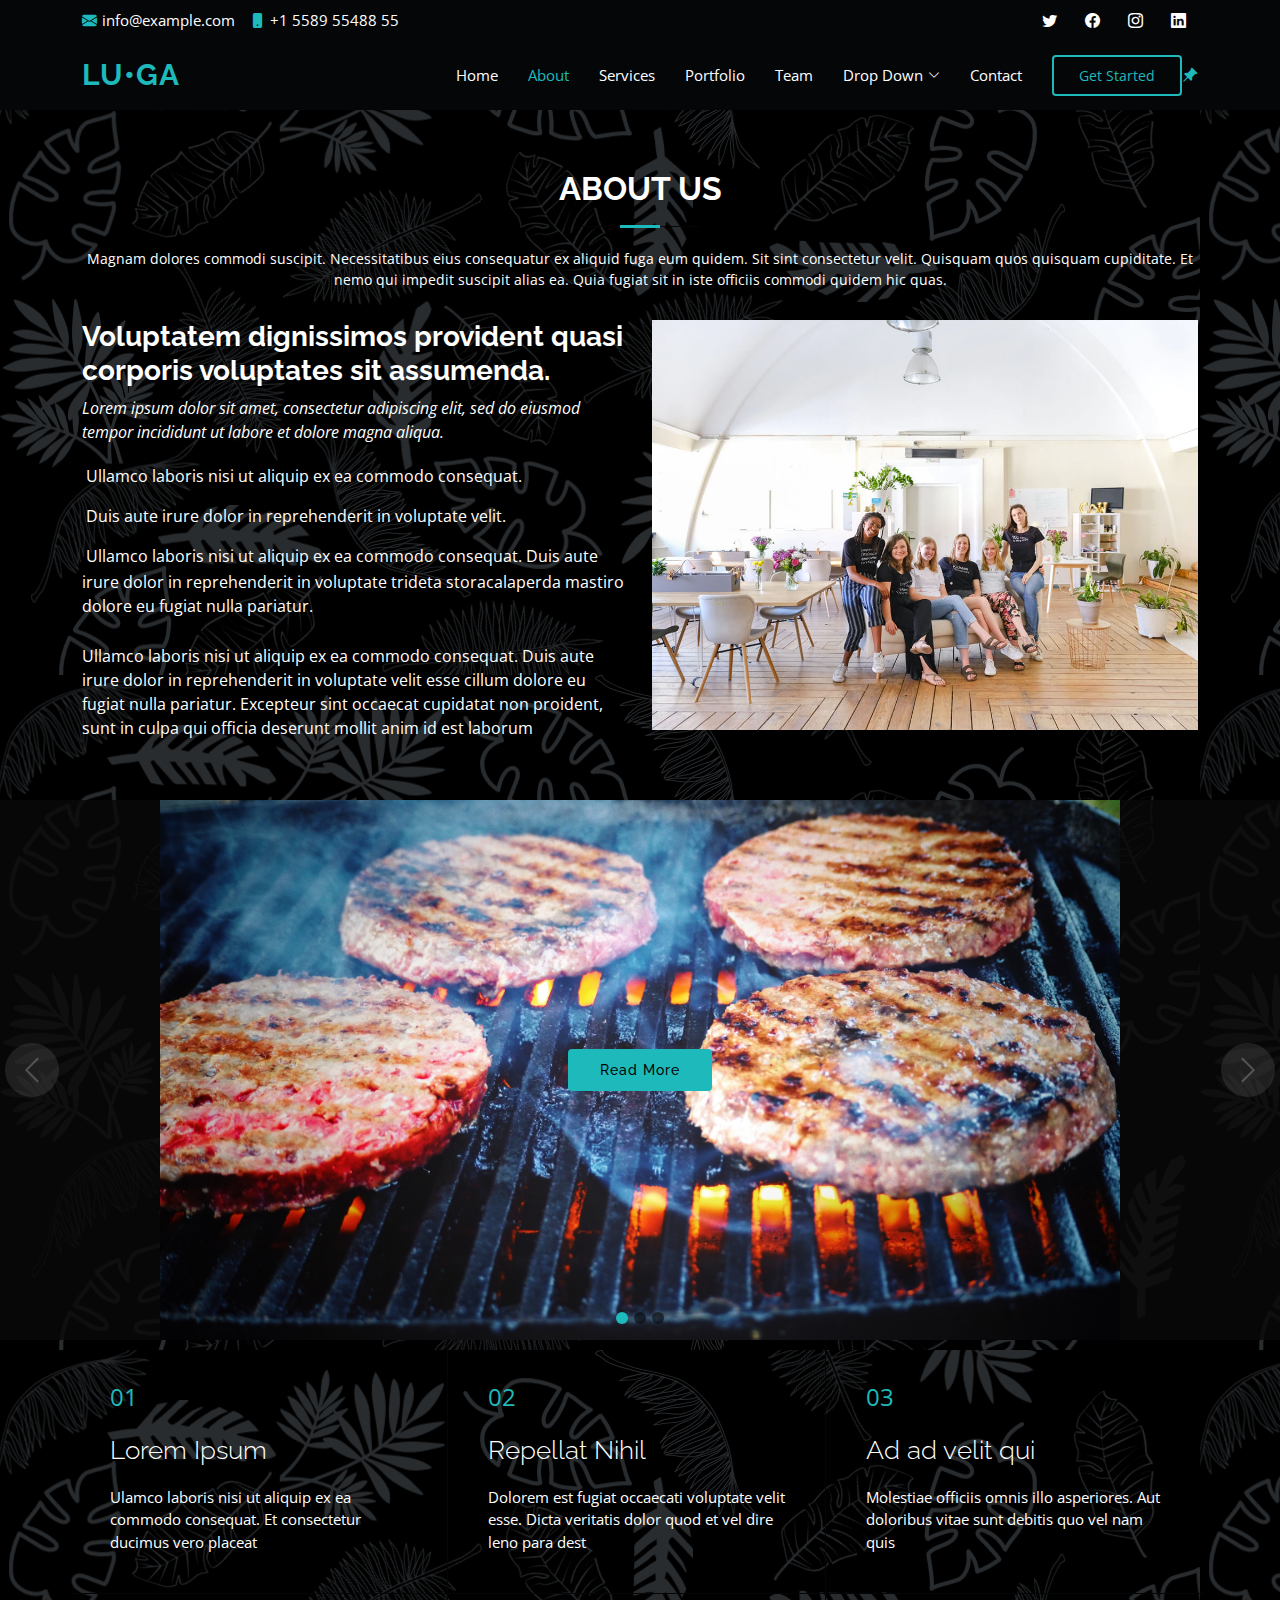
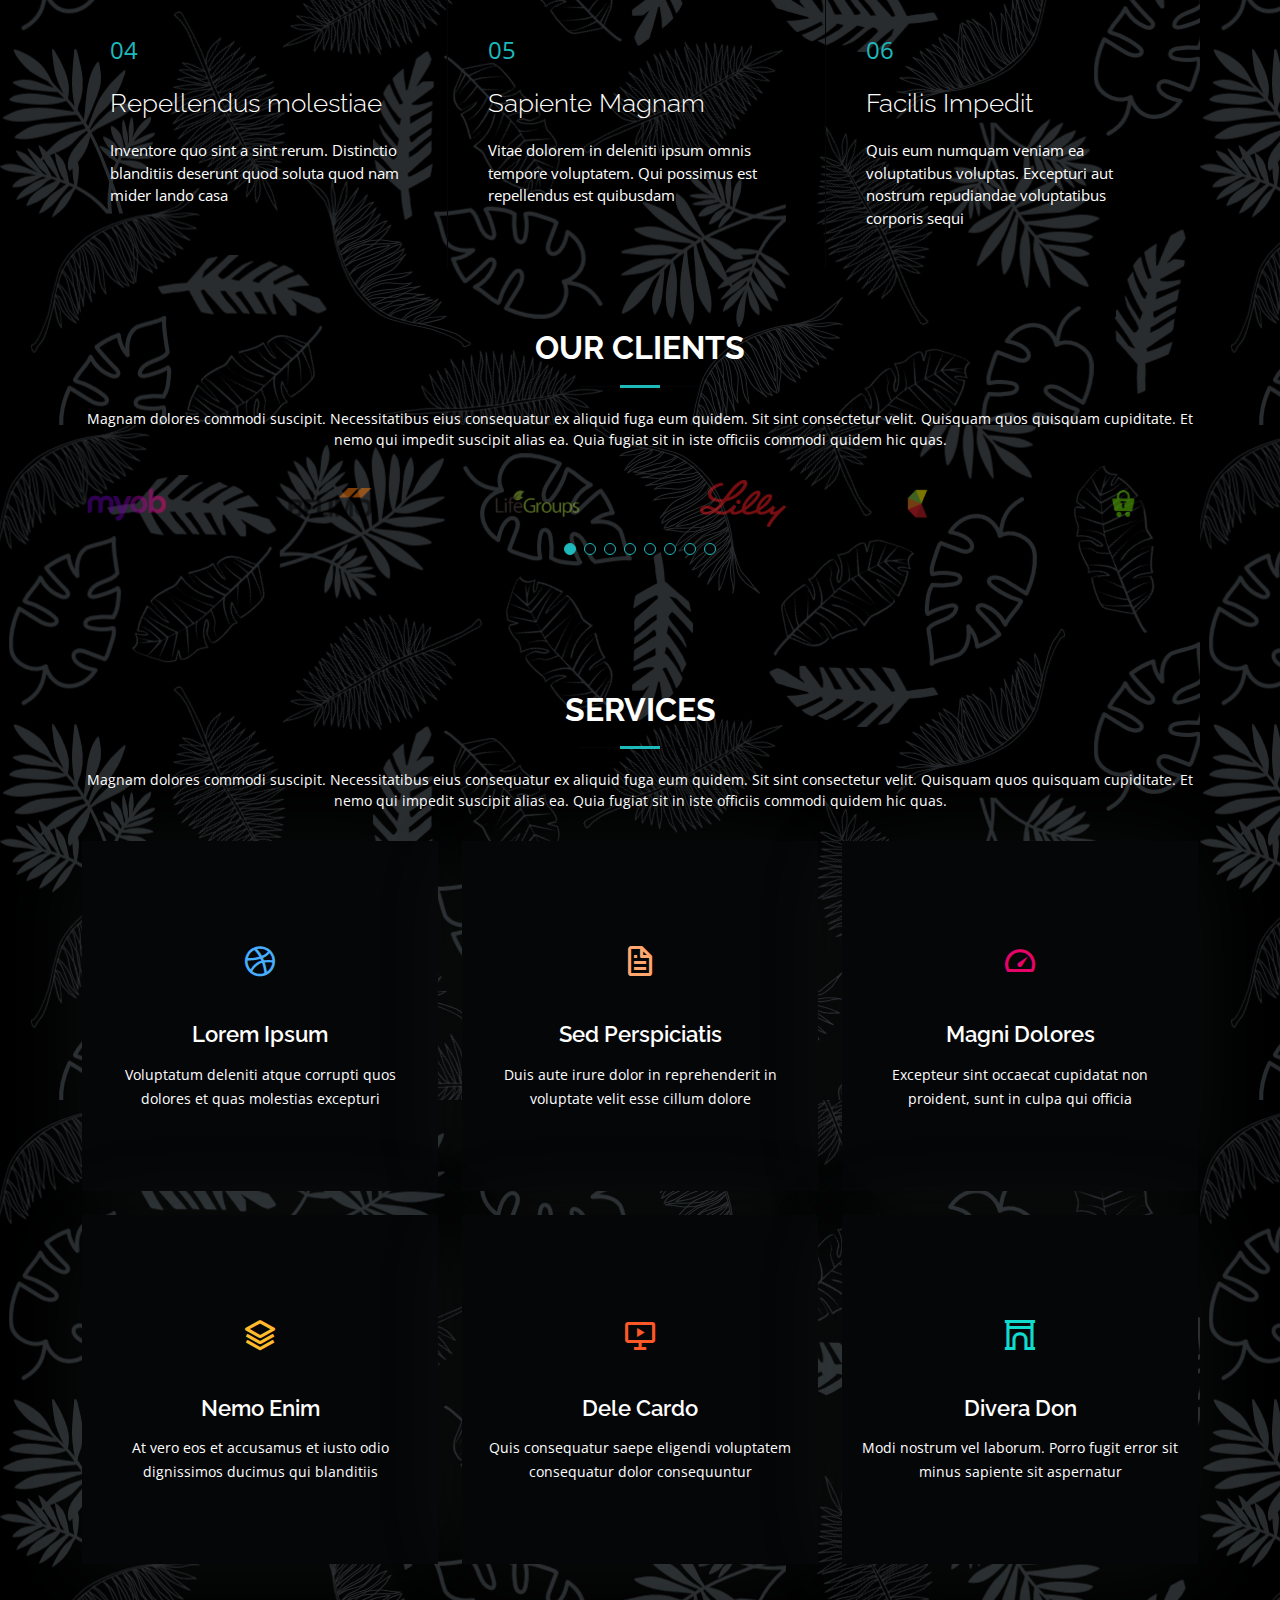
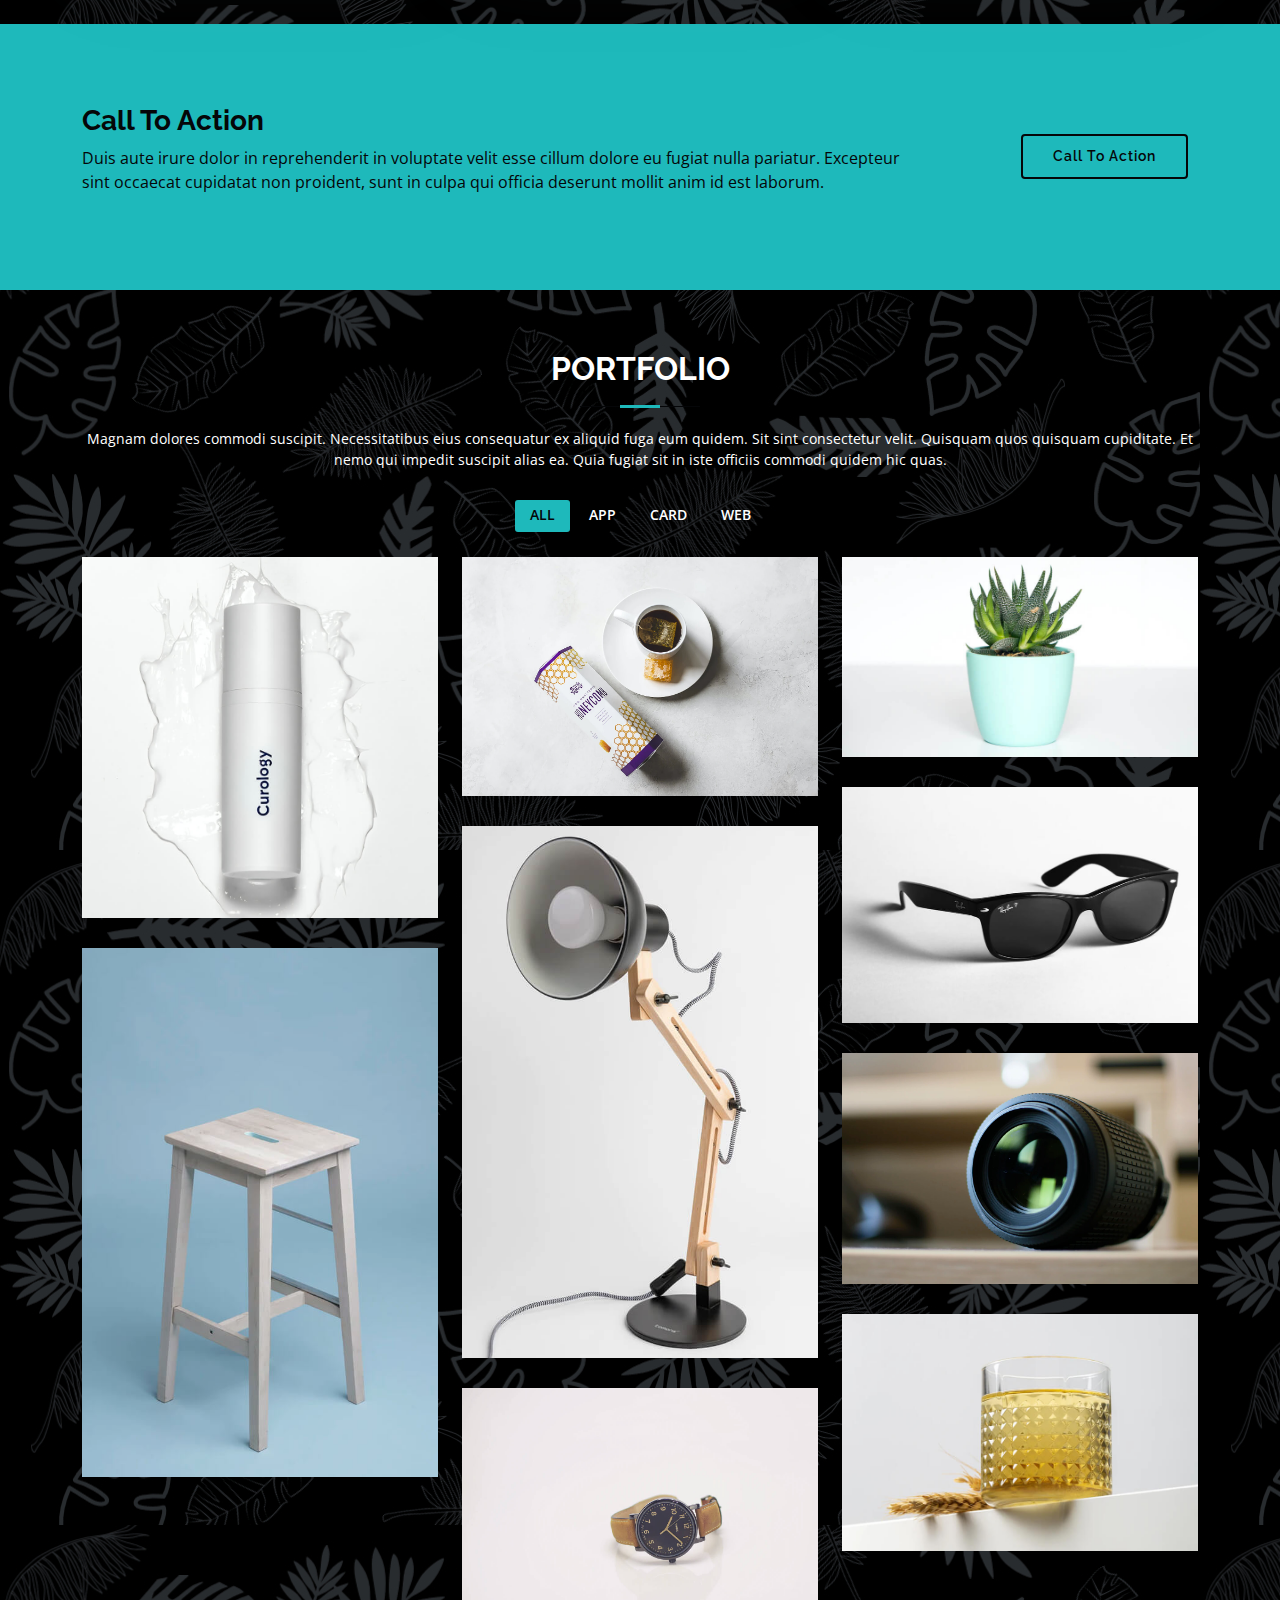
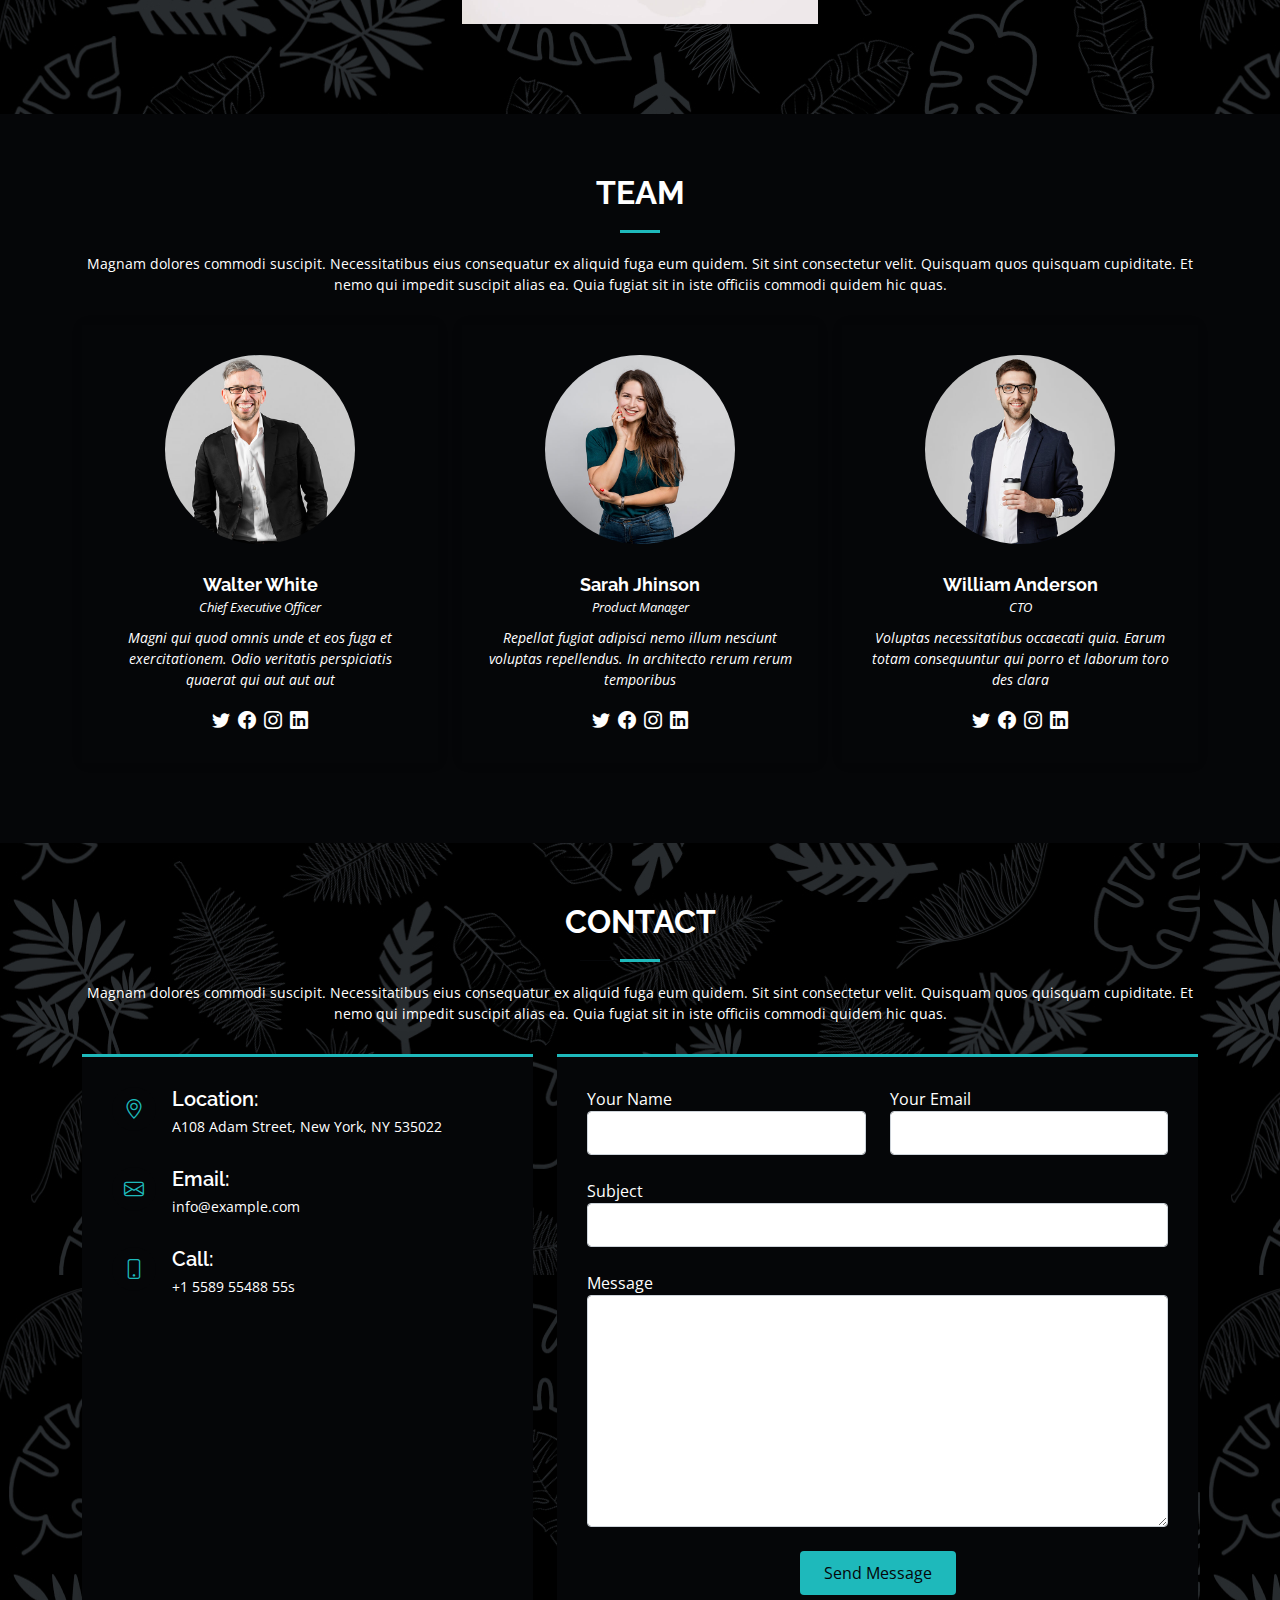
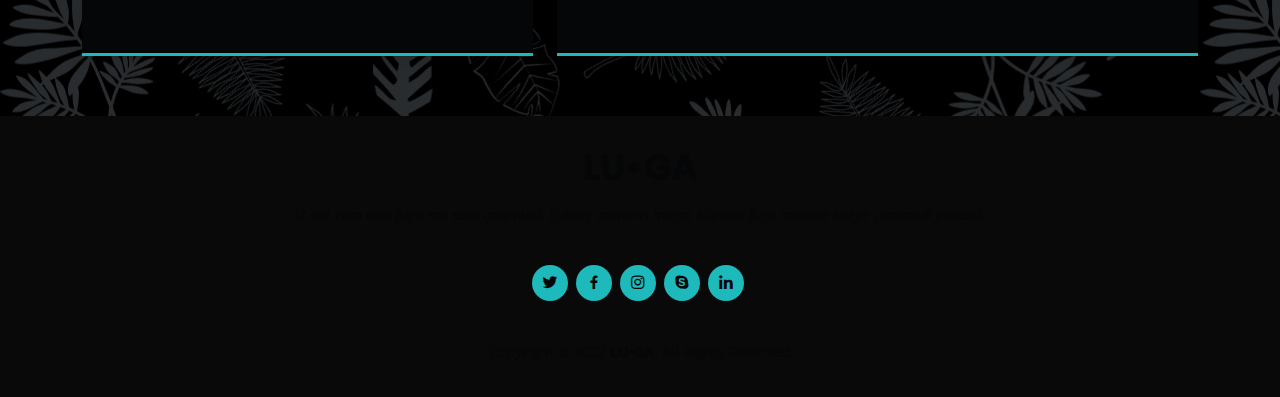
==== index.html @ 2613d831 "second commit, two pages" ====
<!DOCTYPE html>
<html lang="en">

<head>
  <meta charset="utf-8">
  <meta content="width=device-width, initial-scale=1.0" name="viewport">

  <title>LU•GA</title>
  <meta content="" name="description">
  <meta content="" name="keywords">

  <!-- Favicons -->
  <link href="assets/img/favicon(1).ico" rel="icon">
  <link href="assets/img/apple-touch-icon.png" rel="apple-touch-icon">

  <!-- Google Fonts -->
  <link href="https://fonts.googleapis.com/css?family=Open+Sans:300,300i,400,400i,600,600i,700,700i|Raleway:300,300i,400,400i,500,500i,600,600i,700,700i|Poppins:300,300i,400,400i,500,500i,600,600i,700,700i" rel="stylesheet">

  <!-- Vendor CSS Files -->
  <link href="assets/vendor/animate.css/animate.min.css" rel="stylesheet">
  <link href="assets/vendor/bootstrap/css/bootstrap.min.css" rel="stylesheet">
  <link href="assets/vendor/bootstrap-icons/bootstrap-icons.css" rel="stylesheet">
  <link href="assets/vendor/boxicons/css/boxicons.min.css" rel="stylesheet">
  <link href="assets/vendor/glightbox/css/glightbox.min.css" rel="stylesheet">
  <link href="assets/vendor/swiper/swiper-bundle.min.css" rel="stylesheet">

  <!-- Template Main CSS File -->
  <link href="assets/css/style.css" rel="stylesheet">

</head>

<body>

  <!-- ======= Top Bar ======= -->
  <section id="topbar" class="d-flex align-items-center">
    <div class="container d-flex justify-content-center justify-content-md-between">
      <div class="contact-info d-flex align-items-center">
        <i class="bi bi-envelope-fill"></i><a href="mailto:contact@example.com">info@example.com</a>
        <i class="bi bi-phone-fill phone-icon"></i> +1 5589 55488 55
      </div>
      <div class="social-links d-none d-md-block">
        <a href="#" class="twitter"><i class="bi bi-twitter"></i></a>
        <a href="#" class="facebook"><i class="bi bi-facebook"></i></a>
        <a href="#" class="instagram"><i class="bi bi-instagram"></i></a>
        <a href="#" class="linkedin"><i class="bi bi-linkedin"></i></i></a>
      </div>
    </div>
  </section>

  <!-- ======= Header ======= -->
  <header id="header" class="d-flex align-items-center">
    <div class="container d-flex align-items-center">

      <h1 class="logo me-auto"><a href="index.html">LU•GA</a></h1>
      <!-- Uncomment below if you prefer to use an image logo -->
      <!-- <a href="index.html" class="logo me-auto"><img src="assets/img/logo.png" alt="" class="img-fluid"></a>-->

      <nav id="navbar" class="navbar">
        <ul>
          <li><a class="nav-link scrollto active" href="#hero">Home</a></li>
          <li><a class="nav-link scrollto" href="#about">About</a></li>
          <li><a class="nav-link scrollto" href="#services">Services</a></li>
          <li><a class="nav-link scrollto " href="#portfolio">Portfolio</a></li>
          <li><a class="nav-link scrollto" href="#team">Team</a></li>
          <li class="dropdown"><a href="#"><span>Drop Down</span> <i class="bi bi-chevron-down"></i></a>
            <ul>
              <li><a href="#">Drop Down 1</a></li>
              <li class="dropdown"><a href="#"><span>Deep Drop Down</span> <i class="bi bi-chevron-right"></i></a>
                <ul>
                  <li><a href="#">Deep Drop Down 1</a></li>
                  <li><a href="#">Deep Drop Down 2</a></li>
                  <li><a href="#">Deep Drop Down 3</a></li>
                  <li><a href="#">Deep Drop Down 4</a></li>
                  <li><a href="#">Deep Drop Down 5</a></li>
                </ul>
              </li>
              <li><a href="#">Drop Down 2</a></li>
              <li><a href="#">Drop Down 3</a></li>
              <li><a href="#">Drop Down 4</a></li>
            </ul>
          </li>
          <li><a class="nav-link scrollto" href="#contact">Contact</a></li>
          <li><a class="getstarted scrollto" href="#about">Get Started</a></li>
        </ul>
        <i class="bi bi-list mobile-nav-toggle"></i>
      </nav><!-- .navbar -->
      <a href="inner-page.html" class="change-location d-flex align-items-center justify-content-center"><i class="bi bi-pin-angle-fill"></i></a>
    </div>

  </header><!-- End Header -->


 

<!-- ======= About Us Section ======= -->
  <section id="about" class="about">
    <div class="container">

      <div class="section-title">
        <h2>About Us</h2>
        <p>Magnam dolores commodi suscipit. Necessitatibus eius consequatur ex aliquid fuga eum quidem. Sit sint consectetur velit. Quisquam quos quisquam cupiditate. Et nemo qui impedit suscipit alias ea. Quia fugiat sit in iste officiis commodi quidem hic quas.</p>
      </div>

      <div class="row">
        <div class="col-lg-6 order-1 order-lg-2">
          <img src="assets/img/about.jpg" class="img-fluid" alt="">
        </div>
        <div class="col-lg-6 pt-4 pt-lg-0 order-2 order-lg-1 content">
          <h3>Voluptatem dignissimos provident quasi corporis voluptates sit assumenda.</h3>
          <p class="fst-italic">
            Lorem ipsum dolor sit amet, consectetur adipiscing elit, sed do eiusmod tempor incididunt ut labore et dolore
            magna aliqua.
          </p>
          <ul>
            <li><i class="bi bi-check-circled"></i> Ullamco laboris nisi ut aliquip ex ea commodo consequat.</li>
            <li><i class="bi bi-check-circled"></i> Duis aute irure dolor in reprehenderit in voluptate velit.</li>
            <li><i class="bi bi-check-circled"></i> Ullamco laboris nisi ut aliquip ex ea commodo consequat. Duis aute irure dolor in reprehenderit in voluptate trideta storacalaperda mastiro dolore eu fugiat nulla pariatur.</li>
          </ul>
          <p>
            Ullamco laboris nisi ut aliquip ex ea commodo consequat. Duis aute irure dolor in reprehenderit in voluptate
            velit esse cillum dolore eu fugiat nulla pariatur. Excepteur sint occaecat cupidatat non proident, sunt in
            culpa qui officia deserunt mollit anim id est laborum
          </p>
        </div>
      </div>

    </div>
  </section><!-- End About Us Section -->
  
  <main id="main">

    
  <!-- ======= Hero Section ======= -->
  <section id="hero">
    <div id="heroCarousel" data-bs-interval="5000" class="carousel slide" data-bs-ride="carousel">

      <ol class="carousel-indicators" id="hero-carousel-indicators"></ol>

      <div class="carousel-inner" role="listbox">

        <!-- Slide 1 -->
        <div class="carousel-item active" style="background-image: url(assets/img/slide/slide-1.jpg); background-position: center;">
          <div class="carousel-container">
            <div class="container">
              <!--<h2 class="animate__animated animate__fadeInDown">Welcome to <span>LU•GA</span></h2>
              <p class="animate__animated animate__fadeInUp">Ut velit est quam dolor ad a aliquid qui aliquid. Sequi ea ut et est quaerat sequi nihil ut aliquam. Occaecati alias dolorem mollitia ut. Similique ea voluptatem. Esse doloremque accusamus repellendus deleniti vel. Minus et tempore modi architecto.</p>-->
              <a href="#about" class="btn-get-started animate__animated animate__fadeInUp scrollto">Read More</a>
            </div>
          </div>
        </div>

        <!-- Slide 2 -->
        <div class="carousel-item" style="background-image: url(assets/img/slide/slide-2.jpg); background-position: center">
          <div class="carousel-container">
            <div class="container">
              <h2 class="animate__animated animate__fadeInDown">Lorem Ipsum Dolor</h2>
              <p class="animate__animated animate__fadeInUp">Ut velit est quam dolor ad a aliquid qui aliquid. Sequi ea ut et est quaerat sequi nihil ut aliquam. Occaecati alias dolorem mollitia ut. Similique ea voluptatem. Esse doloremque accusamus repellendus deleniti vel. Minus et tempore modi architecto.</p>
              <a href="#about" class="btn-get-started animate__animated animate__fadeInUp scrollto">Read More</a>
            </div>
          </div>
        </div>

        <!-- Slide 3 -->
        <div class="carousel-item" style="background-image: url(assets/img/slide/slide-3.jpg); background-position: center">
          <div class="carousel-container">
            <div class="container">
              <h2 class="animate__animated animate__fadeInDown">Sequi ea ut et est quaerat</h2>
              <p class="animate__animated animate__fadeInUp">Ut velit est quam dolor ad a aliquid qui aliquid. Sequi ea ut et est quaerat sequi nihil ut aliquam. Occaecati alias dolorem mollitia ut. Similique ea voluptatem. Esse doloremque accusamus repellendus deleniti vel. Minus et tempore modi architecto.</p>
              <a href="#about" class="btn-get-started animate__animated animate__fadeInUp scrollto">Read More</a>
            </div>
          </div>
        </div>

      </div>

      <a class="carousel-control-prev" href="#heroCarousel" role="button" data-bs-slide="prev">
        <span class="carousel-control-prev-icon bi bi-chevron-left" aria-hidden="true"></span>
      </a>

      <a class="carousel-control-next" href="#heroCarousel" role="button" data-bs-slide="next">
        <span class="carousel-control-next-icon bi bi-chevron-right" aria-hidden="true"></span>
      </a>

    </div>
  </section><!-- End Hero -->


    <!-- ======= Why Us Section ======= -->
    <section id="why-us" class="why-us">
      <div class="container">

        <div class="row no-gutters">

          <div class="col-lg-4 col-md-6 content-item">
            <span>01</span>
            <h4>Lorem Ipsum</h4>
            <p>Ulamco laboris nisi ut aliquip ex ea commodo consequat. Et consectetur ducimus vero placeat</p>
          </div>

          <div class="col-lg-4 col-md-6 content-item">
            <span>02</span>
            <h4>Repellat Nihil</h4>
            <p>Dolorem est fugiat occaecati voluptate velit esse. Dicta veritatis dolor quod et vel dire leno para dest</p>
          </div>

          <div class="col-lg-4 col-md-6 content-item">
            <span>03</span>
            <h4> Ad ad velit qui</h4>
            <p>Molestiae officiis omnis illo asperiores. Aut doloribus vitae sunt debitis quo vel nam quis</p>
          </div>

          <div class="col-lg-4 col-md-6 content-item">
            <span>04</span>
            <h4>Repellendus molestiae</h4>
            <p>Inventore quo sint a sint rerum. Distinctio blanditiis deserunt quod soluta quod nam mider lando casa</p>
          </div>

          <div class="col-lg-4 col-md-6 content-item">
            <span>05</span>
            <h4>Sapiente Magnam</h4>
            <p>Vitae dolorem in deleniti ipsum omnis tempore voluptatem. Qui possimus est repellendus est quibusdam</p>
          </div>

          <div class="col-lg-4 col-md-6 content-item">
            <span>06</span>
            <h4>Facilis Impedit</h4>
            <p>Quis eum numquam veniam ea voluptatibus voluptas. Excepturi aut nostrum repudiandae voluptatibus corporis sequi</p>
          </div>

        </div>

      </div>
    </section><!-- End Why Us Section -->

    
    <!-- ======= Our Clients Section ======= -->
    <section id="clients" class="clients">
      <div class="container">

        <div class="section-title">
          <h2>Our Clients</h2>
          <p>Magnam dolores commodi suscipit. Necessitatibus eius consequatur ex aliquid fuga eum quidem. Sit sint consectetur velit. Quisquam quos quisquam cupiditate. Et nemo qui impedit suscipit alias ea. Quia fugiat sit in iste officiis commodi quidem hic quas.</p>
        </div>

        <div class="clients-slider swiper">
          <div class="swiper-wrapper align-items-center">
            <div class="swiper-slide"><img src="assets/img/clients/client-1.png" class="img-fluid" alt=""></div>
            <div class="swiper-slide"><img src="assets/img/clients/client-2.png" class="img-fluid" alt=""></div>
            <div class="swiper-slide"><img src="assets/img/clients/client-3.png" class="img-fluid" alt=""></div>
            <div class="swiper-slide"><img src="assets/img/clients/client-4.png" class="img-fluid" alt=""></div>
            <div class="swiper-slide"><img src="assets/img/clients/client-5.png" class="img-fluid" alt=""></div>
            <div class="swiper-slide"><img src="assets/img/clients/client-6.png" class="img-fluid" alt=""></div>
            <div class="swiper-slide"><img src="assets/img/clients/client-7.png" class="img-fluid" alt=""></div>
            <div class="swiper-slide"><img src="assets/img/clients/client-8.png" class="img-fluid" alt=""></div>
          </div>
          <div class="swiper-pagination"></div>
        </div>

      </div>
    </section><!-- End Our Clients Section -->

    <!-- ======= Services Section ======= -->
    <section id="services" class="services">
      <div class="container">

        <div class="section-title">
          <h2>Services</h2>
          <p>Magnam dolores commodi suscipit. Necessitatibus eius consequatur ex aliquid fuga eum quidem. Sit sint consectetur velit. Quisquam quos quisquam cupiditate. Et nemo qui impedit suscipit alias ea. Quia fugiat sit in iste officiis commodi quidem hic quas.</p>
        </div>

        <div class="row">
          <div class="col-lg-4 col-md-6 d-flex align-items-stretch" data-aos="zoom-in" data-aos-delay="100">
            <div class="icon-box iconbox-blue">
              <div class="icon">
                <svg width="100" height="100" viewBox="0 0 600 600" xmlns="http://www.w3.org/2000/svg">
                  <path stroke="none" stroke-width="0" fill="#f5f5f5" d="M300,521.0016835830174C376.1290562159157,517.8887921683347,466.0731472004068,529.7835943286574,510.70327084640275,468.03025145048787C554.3714126377745,407.6079735673963,508.03601936045806,328.9844924480964,491.2728898941984,256.3432110539036C474.5976632858925,184.082847569629,479.9380746630129,96.60480741107993,416.23090153303,58.64404602377083C348.86323505073057,18.502131276798302,261.93793281208167,40.57373210992963,193.5410806939664,78.93577620505333C130.42746243093433,114.334589627462,98.30271207620316,179.96522072025542,76.75703585869454,249.04625023123273C51.97151888228291,328.5150500222984,13.704378332031375,421.85034740162234,66.52175969318436,486.19268352777647C119.04800174914682,550.1803526380478,217.28368757567262,524.383925680826,300,521.0016835830174"></path>
                </svg>
                <i class="bx bxl-dribbble"></i>
              </div>
              <h4><a href="">Lorem Ipsum</a></h4>
              <p>Voluptatum deleniti atque corrupti quos dolores et quas molestias excepturi</p>
            </div>
          </div>

          <div class="col-lg-4 col-md-6 d-flex align-items-stretch mt-4 mt-md-0" data-aos="zoom-in" data-aos-delay="200">
            <div class="icon-box iconbox-orange ">
              <div class="icon">
                <svg width="100" height="100" viewBox="0 0 600 600" xmlns="http://www.w3.org/2000/svg">
                  <path stroke="none" stroke-width="0" fill="#f5f5f5" d="M300,582.0697525312426C382.5290701553225,586.8405444964366,449.9789794690241,525.3245884688669,502.5850820975895,461.55621195738473C556.606425686781,396.0723002908107,615.8543463187945,314.28637112970534,586.6730223649479,234.56875336149918C558.9533121215079,158.8439757836574,454.9685369536778,164.00468322053177,381.49747125262974,130.76875717737553C312.15926192815925,99.40240125094834,248.97055460311594,18.661163978235184,179.8680185752513,50.54337015887873C110.5421016452524,82.52863877960104,119.82277516462835,180.83849132639028,109.12597500060166,256.43424936330496C100.08760227029461,320.3096726198365,92.17705696193138,384.0621239912766,124.79988738764834,439.7174275375508C164.83382741302287,508.01625554203684,220.96474134820875,577.5009287672846,300,582.0697525312426"></path>
                </svg>
                <i class="bx bx-file"></i>
              </div>
              <h4><a href="">Sed Perspiciatis</a></h4>
              <p>Duis aute irure dolor in reprehenderit in voluptate velit esse cillum dolore</p>
            </div>
          </div>

          <div class="col-lg-4 col-md-6 d-flex align-items-stretch mt-4 mt-lg-0" data-aos="zoom-in" data-aos-delay="300">
            <div class="icon-box iconbox-pink">
              <div class="icon">
                <svg width="100" height="100" viewBox="0 0 600 600" xmlns="http://www.w3.org/2000/svg">
                  <path stroke="none" stroke-width="0" fill="#f5f5f5" d="M300,541.5067337569781C382.14930387511276,545.0595476570109,479.8736841581634,548.3450877840088,526.4010558755058,480.5488172755941C571.5218469581645,414.80211281144784,517.5187510058486,332.0715597781072,496.52539010469104,255.14436215662573C477.37192572678356,184.95920475031193,473.57363656557914,105.61284051026155,413.0603344069578,65.22779650032875C343.27470386102294,18.654635553484475,251.2091493199835,5.337323636656869,175.0934190732945,40.62881213300186C97.87086631185822,76.43348514350839,51.98124368387456,156.15599469081315,36.44837278890362,239.84606092416172C21.716077023791087,319.22268207091537,43.775223500013084,401.1760424656574,96.891909868211,461.97329694683043C147.22146801428983,519.5804099606455,223.5754009179313,538.201503339737,300,541.5067337569781"></path>
                </svg>
                <i class="bx bx-tachometer"></i>
              </div>
              <h4><a href="">Magni Dolores</a></h4>
              <p>Excepteur sint occaecat cupidatat non proident, sunt in culpa qui officia</p>
            </div>
          </div>

          <div class="col-lg-4 col-md-6 d-flex align-items-stretch mt-4" data-aos="zoom-in" data-aos-delay="100">
            <div class="icon-box iconbox-yellow">
              <div class="icon">
                <svg width="100" height="100" viewBox="0 0 600 600" xmlns="http://www.w3.org/2000/svg">
                  <path stroke="none" stroke-width="0" fill="#f5f5f5" d="M300,503.46388370962813C374.79870501325706,506.71871716319447,464.8034551963731,527.1746412648533,510.4981551193396,467.86667711651364C555.9287308511215,408.9015244558933,512.6030010748507,327.5744911775523,490.211057578863,256.5855673507754C471.097692560561,195.9906835881958,447.69079081568157,138.11976852964426,395.19560036434837,102.3242989838813C329.3053358748298,57.3949838291264,248.02791733380457,8.279543830951368,175.87071277845988,42.242879143198664C103.41431057327972,76.34704239035025,93.79494320519305,170.9812938413882,81.28167332365135,250.07896920659033C70.17666984294237,320.27484674793965,64.84698225790005,396.69656628748305,111.28512138212992,450.4950937839243C156.20124167950087,502.5303643271138,231.32542653798444,500.4755392045468,300,503.46388370962813"></path>
                </svg>
                <i class="bx bx-layer"></i>
              </div>
              <h4><a href="">Nemo Enim</a></h4>
              <p>At vero eos et accusamus et iusto odio dignissimos ducimus qui blanditiis</p>
            </div>
          </div>

          <div class="col-lg-4 col-md-6 d-flex align-items-stretch mt-4" data-aos="zoom-in" data-aos-delay="200">
            <div class="icon-box iconbox-red">
              <div class="icon">
                <svg width="100" height="100" viewBox="0 0 600 600" xmlns="http://www.w3.org/2000/svg">
                  <path stroke="none" stroke-width="0" fill="#f5f5f5" d="M300,532.3542879108572C369.38199826031484,532.3153073249985,429.10787420159085,491.63046689027357,474.5244479745417,439.17860296908856C522.8885846962883,383.3225815378663,569.1668002868075,314.3205725914397,550.7432151929288,242.7694973846089C532.6665558377875,172.5657663291529,456.2379748765914,142.6223662098291,390.3689995646985,112.34683881706744C326.66090330228417,83.06452184765237,258.84405631176094,53.51806209861945,193.32584062364296,78.48882559362697C121.61183558270385,105.82097193414197,62.805066853699245,167.19869350419734,48.57481801355237,242.6138429142374C34.843463184063346,315.3850353017275,76.69343916112496,383.4422959591041,125.22947124332185,439.3748458443577C170.7312796277747,491.8107796887764,230.57421082200815,532.3932930995766,300,532.3542879108572"></path>
                </svg>
                <i class="bx bx-slideshow"></i>
              </div>
              <h4><a href="">Dele Cardo</a></h4>
              <p>Quis consequatur saepe eligendi voluptatem consequatur dolor consequuntur</p>
            </div>
          </div>

          <div class="col-lg-4 col-md-6 d-flex align-items-stretch mt-4" data-aos="zoom-in" data-aos-delay="300">
            <div class="icon-box iconbox-teal">
              <div class="icon">
                <svg width="100" height="100" viewBox="0 0 600 600" xmlns="http://www.w3.org/2000/svg">
                  <path stroke="none" stroke-width="0" fill="#f5f5f5" d="M300,566.797414625762C385.7384707136149,576.1784315230908,478.7894351017131,552.8928747891023,531.9192734346935,484.94944893311C584.6109503024035,417.5663521118492,582.489472248146,322.67544863468447,553.9536738515405,242.03673114598146C529.1557734026468,171.96086150256528,465.24506316201064,127.66468636344209,395.9583748389544,100.7403814666027C334.2173773831606,76.7482773500951,269.4350130405921,84.62216499799875,207.1952322260088,107.2889140133804C132.92018162631612,134.33871894543012,41.79353780512637,160.00259165414826,22.644507872594943,236.69541883565114C3.319112789854554,314.0945973066697,72.72355303640163,379.243833228382,124.04198916343866,440.3218312028393C172.9286146004772,498.5055451809895,224.45579914871206,558.5317968840102,300,566.797414625762"></path>
                </svg>
                <i class="bx bx-arch"></i>
              </div>
              <h4><a href="">Divera Don</a></h4>
              <p>Modi nostrum vel laborum. Porro fugit error sit minus sapiente sit aspernatur</p>
            </div>
          </div>

        </div>

      </div>
    </section><!-- End Services Section -->

    <!-- ======= Cta Section ======= -->
    <section id="cta" class="cta">
      <div class="container">

        <div class="row">
          <div class="col-lg-9 text-center text-lg-start">
            <h3>Call To Action</h3>
            <p> Duis aute irure dolor in reprehenderit in voluptate velit esse cillum dolore eu fugiat nulla pariatur. Excepteur sint occaecat cupidatat non proident, sunt in culpa qui officia deserunt mollit anim id est laborum.</p>
          </div>
          <div class="col-lg-3 cta-btn-container text-center">
            <a class="cta-btn align-middle" href="#">Call To Action</a>
          </div>
        </div>

      </div>
    </section><!-- End Cta Section -->

    <!-- ======= Portfolio Section ======= -->
    <section id="portfolio" class="portfolio">
      <div class="container">

        <div class="section-title">
          <h2>Portfolio</h2>
          <p>Magnam dolores commodi suscipit. Necessitatibus eius consequatur ex aliquid fuga eum quidem. Sit sint consectetur velit. Quisquam quos quisquam cupiditate. Et nemo qui impedit suscipit alias ea. Quia fugiat sit in iste officiis commodi quidem hic quas.</p>
        </div>

        <div class="row">
          <div class="col-lg-12 d-flex justify-content-center">
            <ul id="portfolio-flters">
              <li data-filter="*" class="filter-active">All</li>
              <li data-filter=".filter-app">App</li>
              <li data-filter=".filter-card">Card</li>
              <li data-filter=".filter-web">Web</li>
            </ul>
          </div>
        </div>

        <div class="row portfolio-container">

          <div class="col-lg-4 col-md-6 portfolio-item filter-app">
            <div class="portfolio-wrap">
              <img src="assets/img/portfolio/portfolio-1.jpg" class="img-fluid" alt="">
              <div class="portfolio-info">
                <h4>App 1</h4>
                <p>App</p>
                <div class="portfolio-links">
                  <a href="assets/img/portfolio/portfolio-1.jpg" data-gallery="portfolioGallery" class="portfolio-lightbox" title="App 1"><i class="bx bx-plus"></i></a>
                  <a href="portfolio-details.html" title="More Details"><i class="bx bx-link"></i></a>
                </div>
              </div>
            </div>
          </div>

          <div class="col-lg-4 col-md-6 portfolio-item filter-web">
            <div class="portfolio-wrap">
              <img src="assets/img/portfolio/portfolio-2.jpg" class="img-fluid" alt="">
              <div class="portfolio-info">
                <h4>Web 3</h4>
                <p>Web</p>
                <div class="portfolio-links">
                  <a href="assets/img/portfolio/portfolio-2.jpg" data-gallery="portfolioGallery" class="portfolio-lightbox" title="Web 3"><i class="bx bx-plus"></i></a>
                  <a href="portfolio-details.html" title="More Details"><i class="bx bx-link"></i></a>
                </div>
              </div>
            </div>
          </div>

          <div class="col-lg-4 col-md-6 portfolio-item filter-app">
            <div class="portfolio-wrap">
              <img src="assets/img/portfolio/portfolio-3.jpg" class="img-fluid" alt="">
              <div class="portfolio-info">
                <h4>App 2</h4>
                <p>App</p>
                <div class="portfolio-links">
                  <a href="assets/img/portfolio/portfolio-3.jpg" data-gallery="portfolioGallery" class="portfolio-lightbox" title="App 2"><i class="bx bx-plus"></i></a>
                  <a href="portfolio-details.html" title="More Details"><i class="bx bx-link"></i></a>
                </div>
              </div>
            </div>
          </div>

          <div class="col-lg-4 col-md-6 portfolio-item filter-card">
            <div class="portfolio-wrap">
              <img src="assets/img/portfolio/portfolio-4.jpg" class="img-fluid" alt="">
              <div class="portfolio-info">
                <h4>Card 2</h4>
                <p>Card</p>
                <div class="portfolio-links">
                  <a href="assets/img/portfolio/portfolio-4.jpg" data-gallery="portfolioGallery" class="portfolio-lightbox" title="Card 2"><i class="bx bx-plus"></i></a>
                  <a href="portfolio-details.html" title="More Details"><i class="bx bx-link"></i></a>
                </div>
              </div>
            </div>
          </div>

          <div class="col-lg-4 col-md-6 portfolio-item filter-web">
            <div class="portfolio-wrap">
              <img src="assets/img/portfolio/portfolio-5.jpg" class="img-fluid" alt="">
              <div class="portfolio-info">
                <h4>Web 2</h4>
                <p>Web</p>
                <div class="portfolio-links">
                  <a href="assets/img/portfolio/portfolio-5.jpg" data-gallery="portfolioGallery" class="portfolio-lightbox" title="Web 2"><i class="bx bx-plus"></i></a>
                  <a href="portfolio-details.html" title="More Details"><i class="bx bx-link"></i></a>
                </div>
              </div>
            </div>
          </div>

          <div class="col-lg-4 col-md-6 portfolio-item filter-app">
            <div class="portfolio-wrap">
              <img src="assets/img/portfolio/portfolio-6.jpg" class="img-fluid" alt="">
              <div class="portfolio-info">
                <h4>App 3</h4>
                <p>App</p>
                <div class="portfolio-links">
                  <a href="assets/img/portfolio/portfolio-6.jpg" data-gallery="portfolioGallery" class="portfolio-lightbox" title="App 3"><i class="bx bx-plus"></i></a>
                  <a href="portfolio-details.html" title="More Details"><i class="bx bx-link"></i></a>
                </div>
              </div>
            </div>
          </div>

          <div class="col-lg-4 col-md-6 portfolio-item filter-card">
            <div class="portfolio-wrap">
              <img src="assets/img/portfolio/portfolio-7.jpg" class="img-fluid" alt="">
              <div class="portfolio-info">
                <h4>Card 1</h4>
                <p>Card</p>
                <div class="portfolio-links">
                  <a href="assets/img/portfolio/portfolio-7.jpg" data-gallery="portfolioGallery" class="portfolio-lightbox" title="Card 1"><i class="bx bx-plus"></i></a>
                  <a href="portfolio-details.html" title="More Details"><i class="bx bx-link"></i></a>
                </div>
              </div>
            </div>
          </div>

          <div class="col-lg-4 col-md-6 portfolio-item filter-card">
            <div class="portfolio-wrap">
              <img src="assets/img/portfolio/portfolio-8.jpg" class="img-fluid" alt="">
              <div class="portfolio-info">
                <h4>Card 3</h4>
                <p>Card</p>
                <div class="portfolio-links">
                  <a href="assets/img/portfolio/portfolio-8.jpg" data-gallery="portfolioGallery" class="portfolio-lightbox" title="Card 3"><i class="bx bx-plus"></i></a>
                  <a href="portfolio-details.html" title="More Details"><i class="bx bx-link"></i></a>
                </div>
              </div>
            </div>
          </div>

          <div class="col-lg-4 col-md-6 portfolio-item filter-web">
            <div class="portfolio-wrap">
              <img src="assets/img/portfolio/portfolio-9.jpg" class="img-fluid" alt="">
              <div class="portfolio-info">
                <h4>Web 3</h4>
                <p>Web</p>
                <div class="portfolio-links">
                  <a href="assets/img/portfolio/portfolio-9.jpg" data-gallery="portfolioGallery" class="portfolio-lightbox" title="Web 3"><i class="bx bx-plus"></i></a>
                  <a href="portfolio-details.html" title="More Details"><i class="bx bx-link"></i></a>
                </div>
              </div>
            </div>
          </div>

        </div>

      </div>
    </section><!-- End Portfolio Section -->

    <!-- ======= Team Section ======= -->
    <section id="team" class="team section-bg">
      <div class="container">

        <div class="section-title">
          <h2>Team</h2>
          <p>Magnam dolores commodi suscipit. Necessitatibus eius consequatur ex aliquid fuga eum quidem. Sit sint consectetur velit. Quisquam quos quisquam cupiditate. Et nemo qui impedit suscipit alias ea. Quia fugiat sit in iste officiis commodi quidem hic quas.</p>
        </div>

        <div class="row">
          <div class="col-lg-4 col-md-6 d-flex align-items-stretch">
            <div class="member">
              <img src="assets/img/team/team-1.jpg" alt="">
              <h4>Walter White</h4>
              <span>Chief Executive Officer</span>
              <p>
                Magni qui quod omnis unde et eos fuga et exercitationem. Odio veritatis perspiciatis quaerat qui aut aut aut
              </p>
              <div class="social">
                <a href=""><i class="bi bi-twitter"></i></a>
                <a href=""><i class="bi bi-facebook"></i></a>
                <a href=""><i class="bi bi-instagram"></i></a>
                <a href=""><i class="bi bi-linkedin"></i></a>
              </div>
            </div>
          </div>

          <div class="col-lg-4 col-md-6 d-flex align-items-stretch">
            <div class="member">
              <img src="assets/img/team/team-2.jpg" alt="">
              <h4>Sarah Jhinson</h4>
              <span>Product Manager</span>
              <p>
                Repellat fugiat adipisci nemo illum nesciunt voluptas repellendus. In architecto rerum rerum temporibus
              </p>
              <div class="social">
                <a href=""><i class="bi bi-twitter"></i></a>
                <a href=""><i class="bi bi-facebook"></i></a>
                <a href=""><i class="bi bi-instagram"></i></a>
                <a href=""><i class="bi bi-linkedin"></i></a>
              </div>
            </div>
          </div>

          <div class="col-lg-4 col-md-6 d-flex align-items-stretch">
            <div class="member">
              <img src="assets/img/team/team-3.jpg" alt="">
              <h4>William Anderson</h4>
              <span>CTO</span>
              <p>
                Voluptas necessitatibus occaecati quia. Earum totam consequuntur qui porro et laborum toro des clara
              </p>
              <div class="social">
                <a href=""><i class="bi bi-twitter"></i></a>
                <a href=""><i class="bi bi-facebook"></i></a>
                <a href=""><i class="bi bi-instagram"></i></a>
                <a href=""><i class="bi bi-linkedin"></i></a>
              </div>
            </div>
          </div>

        </div>

      </div>
    </section><!-- End Team Section -->

    <!-- ======= Contact Section ======= -->
    <section id="contact" class="contact">
      <div class="container">

        <div class="section-title">
          <h2>Contact</h2>
          <p>Magnam dolores commodi suscipit. Necessitatibus eius consequatur ex aliquid fuga eum quidem. Sit sint consectetur velit. Quisquam quos quisquam cupiditate. Et nemo qui impedit suscipit alias ea. Quia fugiat sit in iste officiis commodi quidem hic quas.</p>
        </div>

        <div class="row">

          <div class="col-lg-5 d-flex align-items-stretch">
            <div class="info">
              <div class="address">
                <i class="bi bi-geo-alt"></i>
                <h4>Location:</h4>
                <p>A108 Adam Street, New York, NY 535022</p>
              </div>

              <div class="email">
                <i class="bi bi-envelope"></i>
                <h4>Email:</h4>
                <p>info@example.com</p>
              </div>

              <div class="phone">
                <i class="bi bi-phone"></i>
                <h4>Call:</h4>
                <p>+1 5589 55488 55s</p>
              </div>

              <iframe src="https://www.google.com/maps/embed?pb=!1m14!1m8!1m3!1d12097.433213460943!2d-74.0062269!3d40.7101282!3m2!1i1024!2i768!4f13.1!3m3!1m2!1s0x0%3A0xb89d1fe6bc499443!2sDowntown+Conference+Center!5e0!3m2!1smk!2sbg!4v1539943755621" frameborder="0" style="border:0; width: 100%; height: 290px;" allowfullscreen></iframe>
            </div>

          </div>

          <div class="col-lg-7 mt-5 mt-lg-0 d-flex align-items-stretch">
            <form action="forms/contact.php" method="post" role="form" class="php-email-form">
              <div class="row">
                <div class="form-group col-md-6">
                  <label for="name">Your Name</label>
                  <input type="text" name="name" class="form-control" id="name" required>
                </div>
                <div class="form-group col-md-6 mt-3 mt-md-0">
                  <label for="name">Your Email</label>
                  <input type="email" class="form-control" name="email" id="email" required>
                </div>
              </div>
              <div class="form-group mt-3">
                <label for="name">Subject</label>
                <input type="text" class="form-control" name="subject" id="subject" required>
              </div>
              <div class="form-group mt-3">
                <label for="name">Message</label>
                <textarea class="form-control" name="message" rows="10" required></textarea>
              </div>
              <div class="my-3">
                <div class="loading">Loading</div>
                <div class="error-message"></div>
                <div class="sent-message">Your message has been sent. Thank you!</div>
              </div>
              <div class="text-center"><button type="submit">Send Message</button></div>
            </form>
          </div>

        </div>
      </div>

    </section><!-- End Contact Section -->

  </main><!-- End #main -->

  <!-- ======= Footer ======= -->
  <footer id="footer">
    <div class="container">
      <h3>LU•GA</h3>
      <p>Et aut eum quis fuga eos sunt ipsa nihil. Labore corporis magni eligendi fuga maxime saepe commodi placeat.</p>
      <div class="social-links">
        <a href="#" class="twitter"><i class="bx bxl-twitter"></i></a>
        <a href="#" class="facebook"><i class="bx bxl-facebook"></i></a>
        <a href="#" class="instagram"><i class="bx bxl-instagram"></i></a>
        <a href="#" class="google-plus"><i class="bx bxl-skype"></i></a>
        <a href="#" class="linkedin"><i class="bx bxl-linkedin"></i></a>
      </div>
      <div class="copyright">
        Copyright &copy; 2022 <strong><span>LU•GA</span></strong>. All Rights Reserved
      </div>
      
    </div>
  </footer><!-- End Footer -->

  <a href="#" class="back-to-top d-flex align-items-center justify-content-center"><i class="bi bi-arrow-up-short"></i></a>

  <!-- Vendor JS Files -->
  <script src="assets/vendor/bootstrap/js/bootstrap.bundle.min.js"></script>
  <script src="assets/vendor/glightbox/js/glightbox.min.js"></script>
  <script src="assets/vendor/isotope-layout/isotope.pkgd.min.js"></script>
  <script src="assets/vendor/swiper/swiper-bundle.min.js"></script>
  <script src="assets/vendor/php-email-form/validate.js"></script>

  <!-- Template Main JS File -->
  <script src="assets/js/main.js"></script>

</body>

</html>
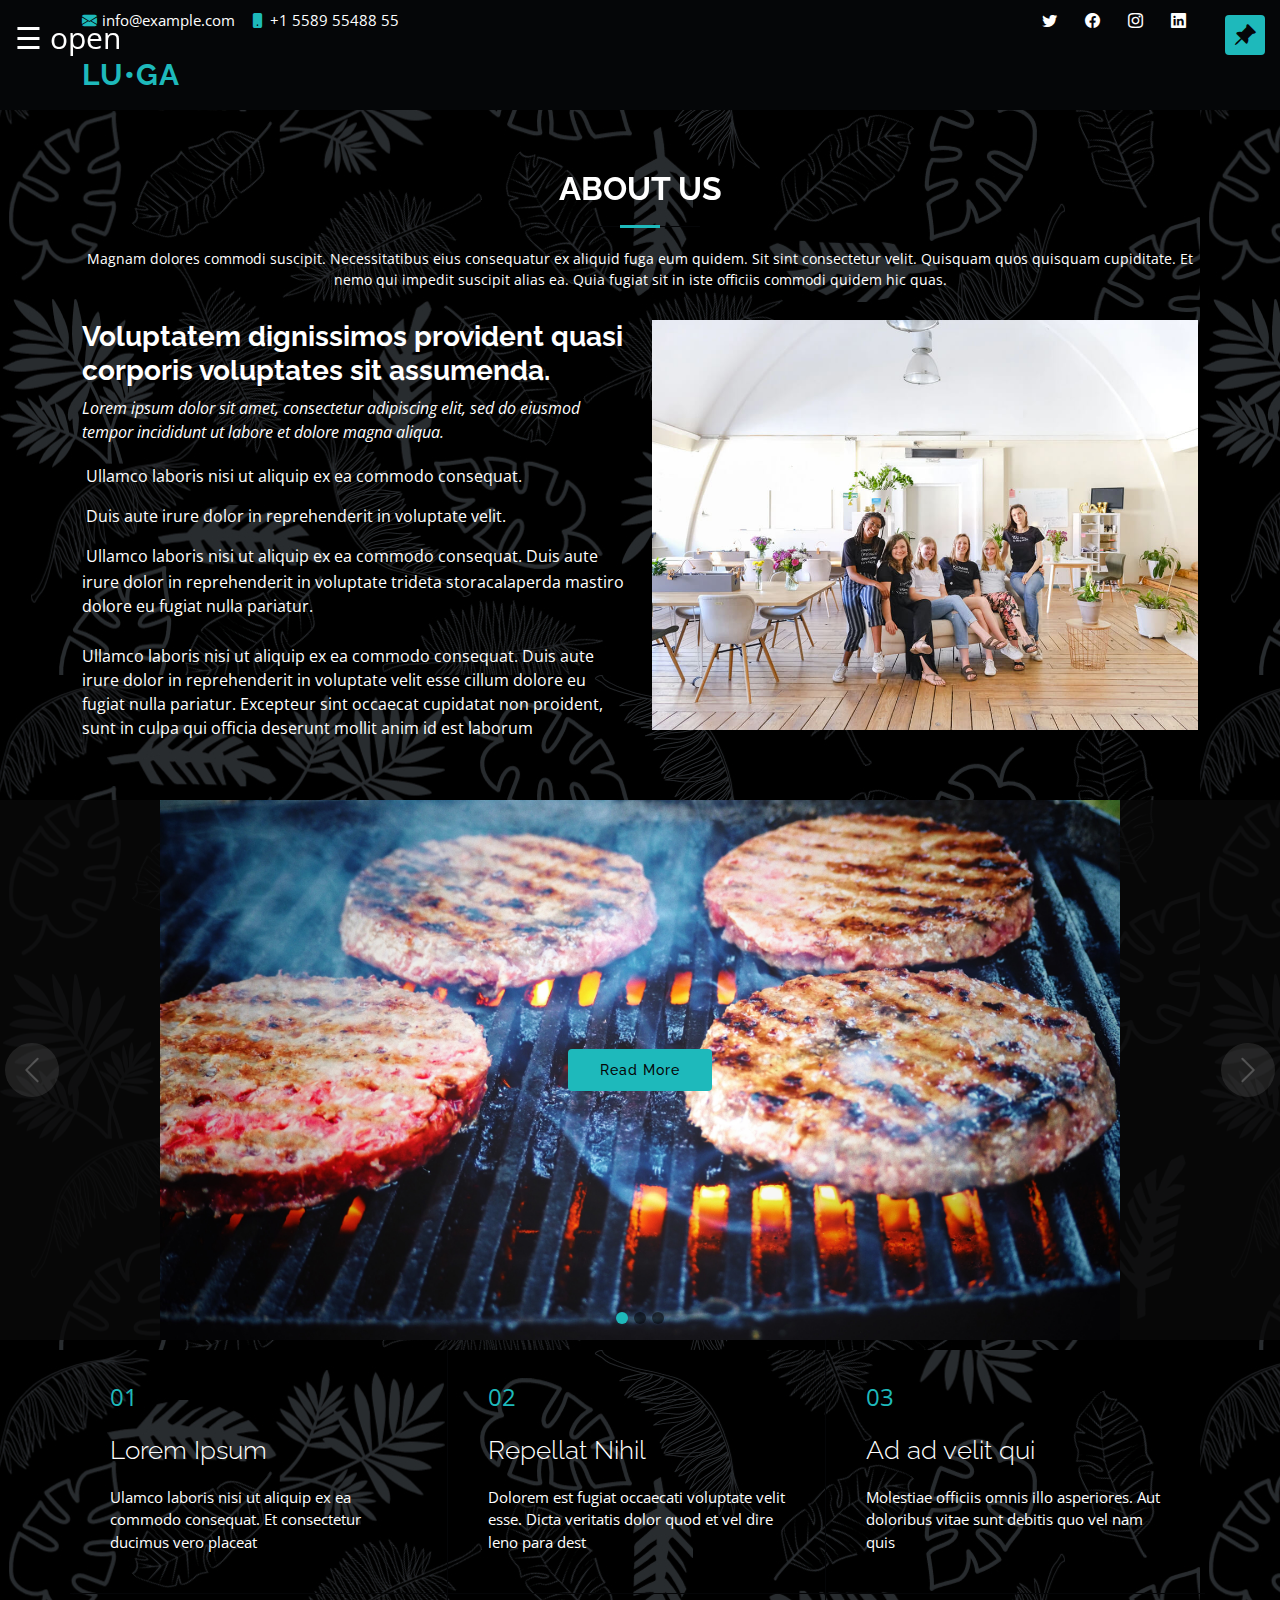
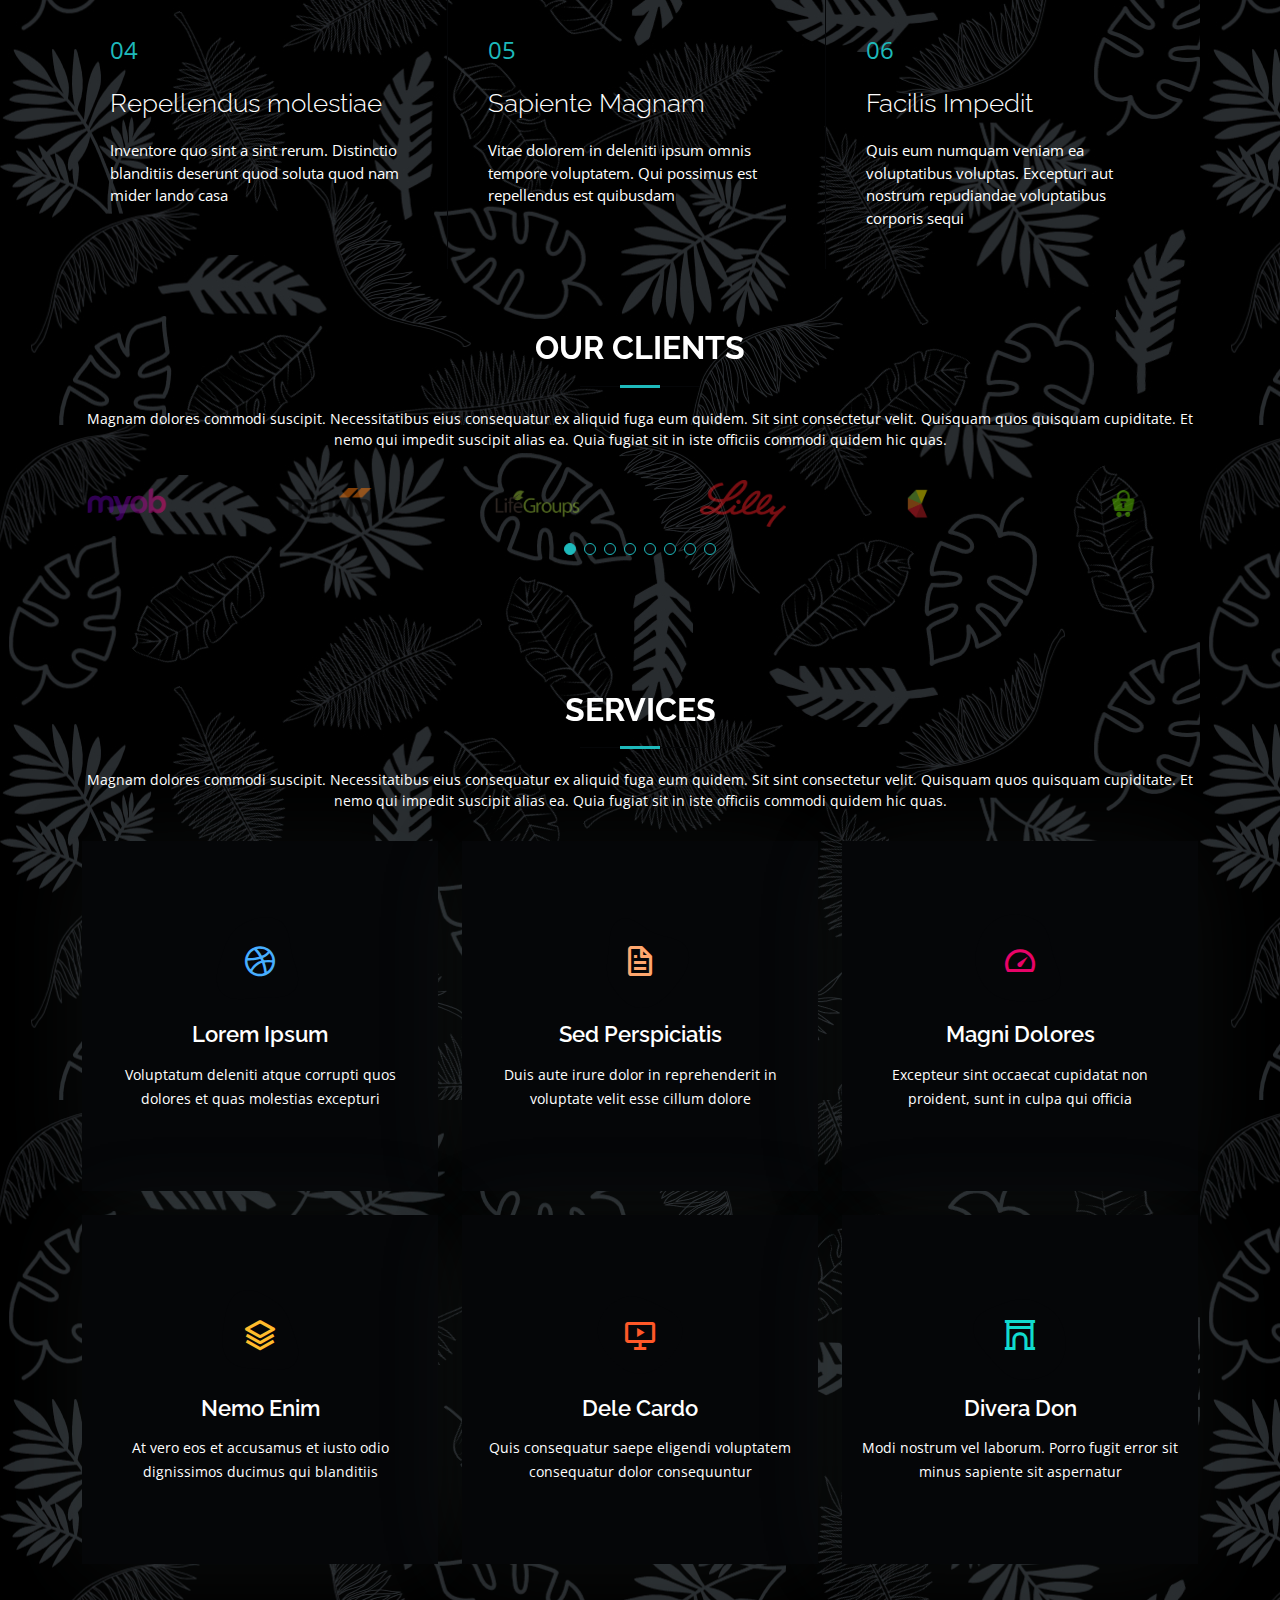
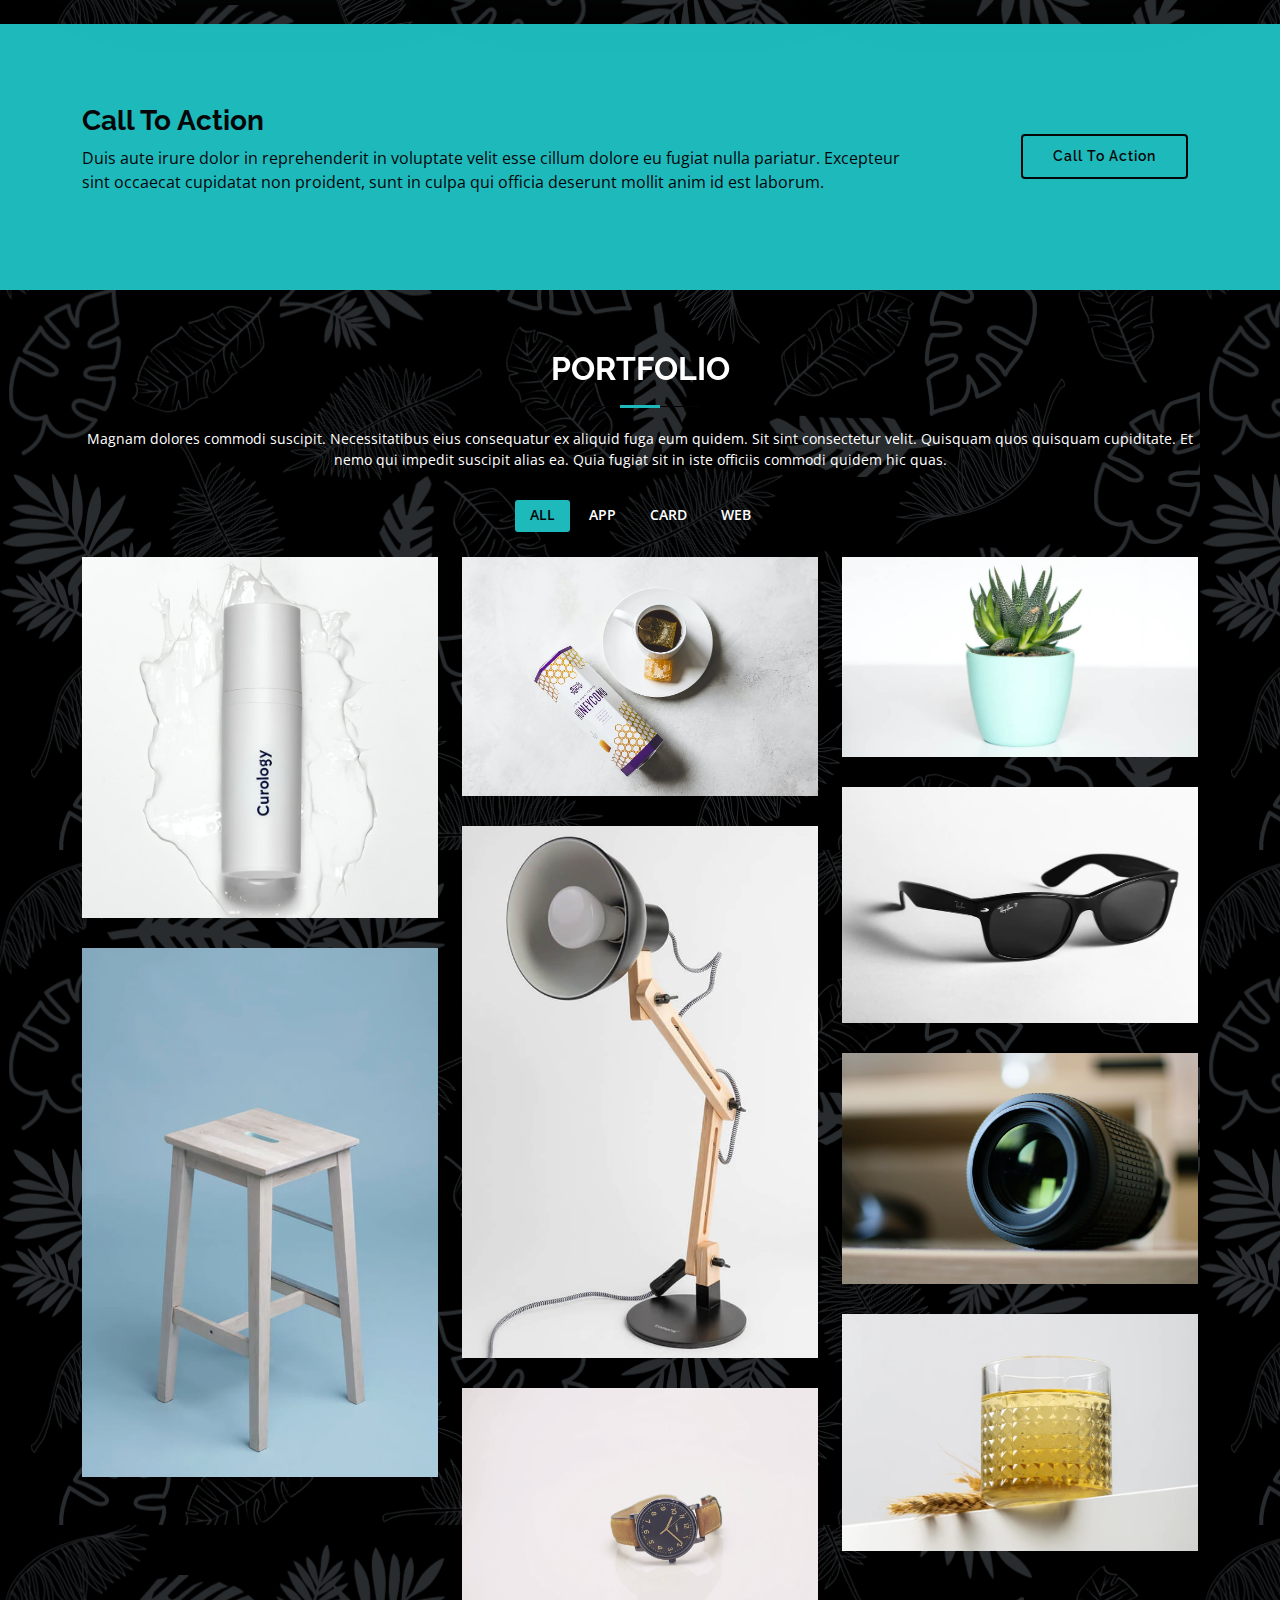
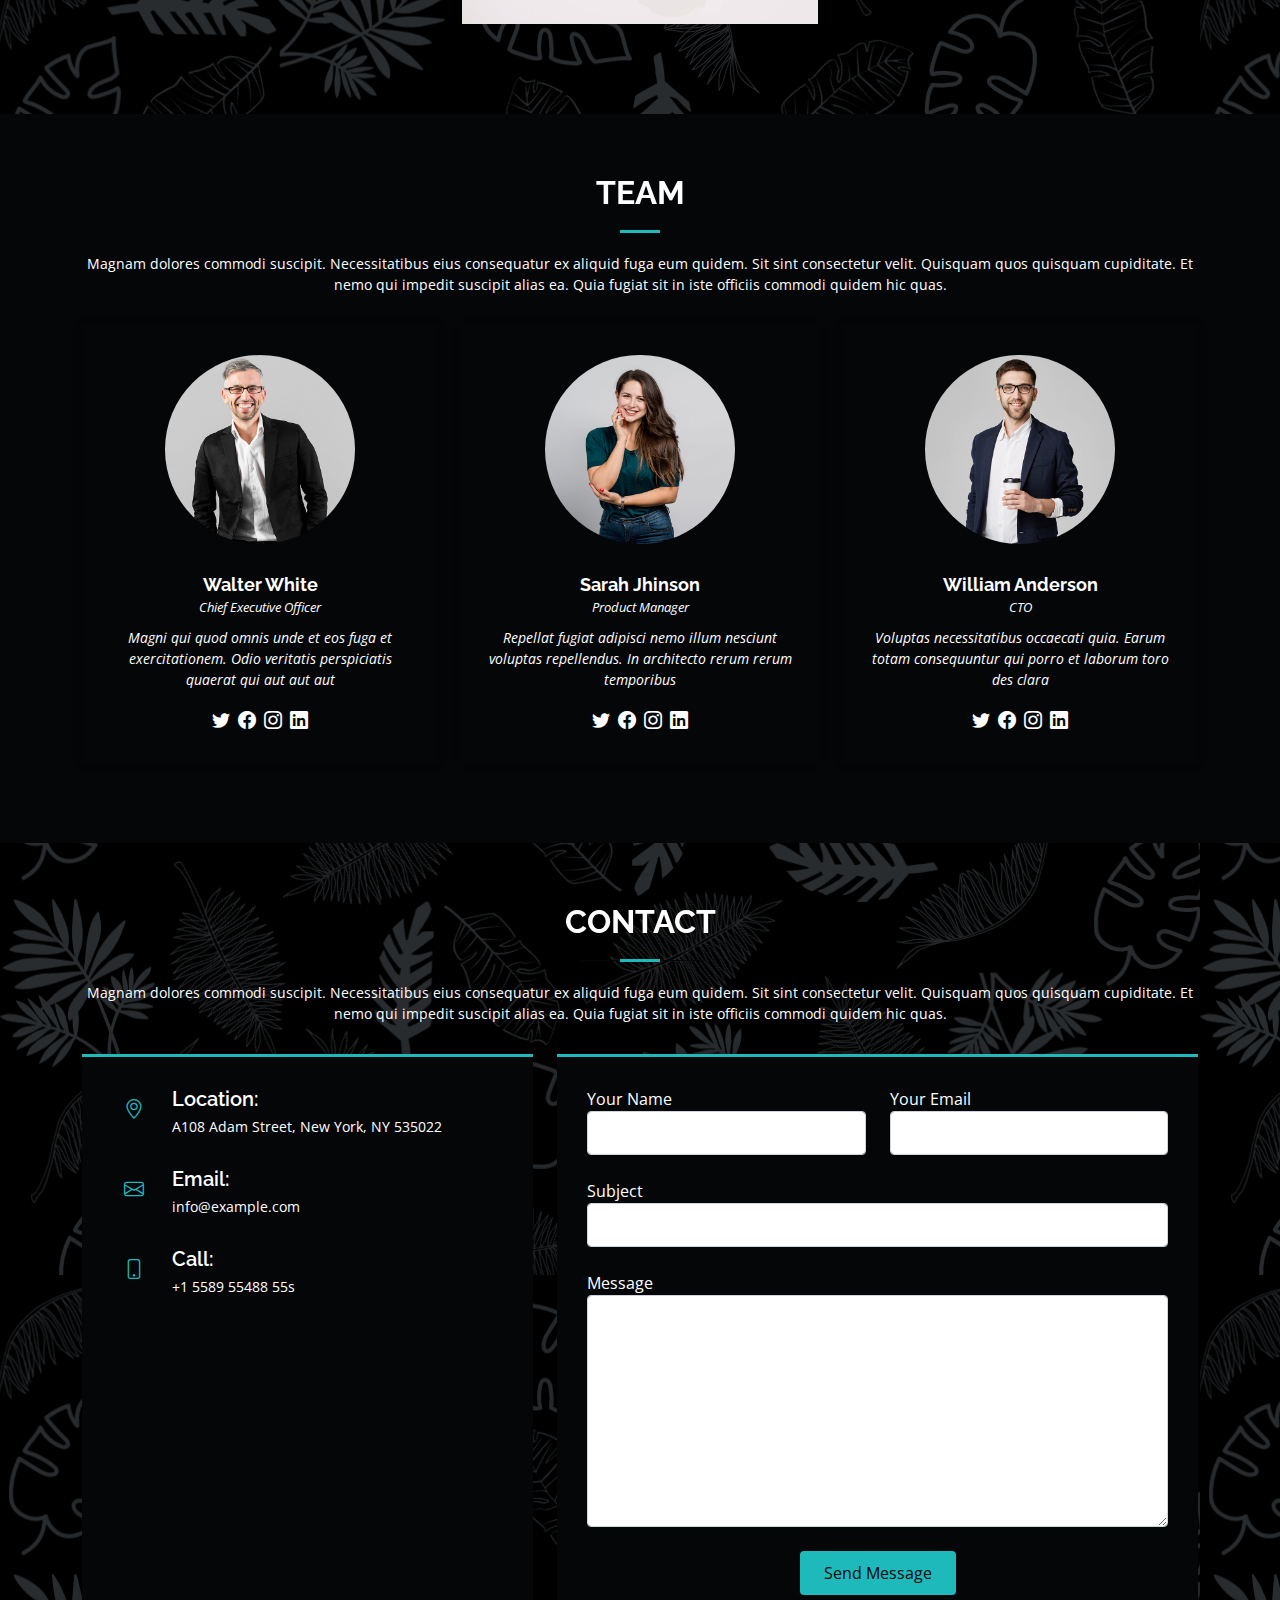
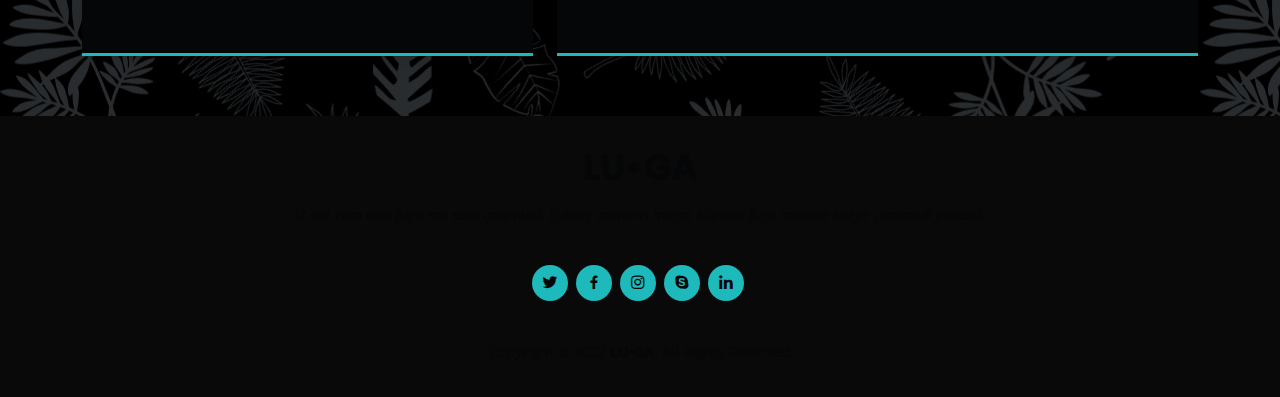
==== commit fe82f217: "side navbar" ====
--- a/index.html
+++ b/index.html
@@ -55,7 +55,7 @@
       <!-- Uncomment below if you prefer to use an image logo -->
       <!-- <a href="index.html" class="logo me-auto"><img src="assets/img/logo.png" alt="" class="img-fluid"></a>-->
 
-      <nav id="navbar" class="navbar">
+    <!--  <nav id="navbar" class="navbar">
         <ul>
           <li><a class="nav-link scrollto active" href="#hero">Home</a></li>
           <li><a class="nav-link scrollto" href="#about">About</a></li>
@@ -83,14 +83,38 @@
           <li><a class="getstarted scrollto" href="#about">Get Started</a></li>
         </ul>
         <i class="bi bi-list mobile-nav-toggle"></i>
-      </nav><!-- .navbar -->
-      <a href="inner-page.html" class="change-location d-flex align-items-center justify-content-center"><i class="bi bi-pin-angle-fill"></i></a>
+      </nav> .navbar 
     </div>
 
-  </header><!-- End Header -->
-
-
+  -->
+  <a href="inner-page.html" class="change-location d-flex align-items-center justify-content-center"><i class="bi bi-pin-angle-fill"></i></a>
+
+
+  
+
+  <div id="mySidenav" class="sidenav">
+    <a href="javascript:void(0)" class="closebtn" onclick="closeNav()">&times;</a>
+    <a href="#about">About</a>
+    <a href="#services">Services</a>
+    <a href="#portfolio">Portfolio</a>
+    <a href="#contact">Contact</a>
+  </div>
+
+  <span style="font-size: 30px; cursor: pointer; position: fixed; left: 15px; top: 15px;" onclick="openNav()">&#9776; open</span>
+
+  <script>
+    function openNav() {
+    document.getElementById("mySidenav").style.width = "250px";
+    }
+    
+    function closeNav() {
+    document.getElementById("mySidenav").style.width = "0";
+    }
+  </script>
+
+   
  
+</header><!-- End Header -->
 
 <!-- ======= About Us Section ======= -->
   <section id="about" class="about">
--- a/assets/css/style.css
+++ b/assets/css/style.css
@@ -12,7 +12,7 @@
   font-family: "Open Sans", sans-serif;
   color: #ffffff;
   background-color: rgb(5, 6, 8) !important;
-  background-image: url('../img/LUGA_Background.jpg') !important;;
+  background-image: url('../img/LUGA_Background.jpg') !important;
 }
 
 a {
@@ -58,6 +58,37 @@
   visibility: visible;
   opacity: 1;
 }
+
+/*--------------------------------------------------------------
+# Change Location button
+--------------------------------------------------------------*/
+.change-location {
+  position: fixed;
+  visibility: hidden;
+  opacity: 0;
+  right: 15px;
+  top: 15px;
+  z-index: 996;
+  background: #1eb9bb;
+  width: 40px;
+  height: 40px;
+  border-radius: 4px;
+  transition: all 0.4s;
+}
+.change-location i {
+  font-size: 24px;
+  color: #050608;
+  line-height: 0;
+}
+.change-location:hover {
+  background: #1eb9bb;
+  color:  #050608;
+}
+.change-location.active {
+  visibility: visible;
+  opacity: 1;
+}
+
 
 /*--------------------------------------------------------------
 # Top Bar
@@ -229,6 +260,7 @@
   }
 }
 
+
 /**
 * Mobile Navigation 
 */
@@ -320,6 +352,50 @@
 }
 
 /*--------------------------------------------------------------
+# Side Navigation Menu
+--------------------------------------------------------------*/
+
+.sidenav {
+  height: 100%;
+  width: 0;
+  position: fixed;
+  left: 0px;
+  top: 0px;
+  z-index: 996;
+  background-color: #111;
+  overflow-x: hidden;
+  transition: 0.5s;
+  padding-top: 60px;
+}
+
+.sidenav a {
+  padding: 8px 8px 8px 32px;
+  text-decoration: none;
+  font-size: 25px;
+  color: #818181;
+  display: block;
+  transition: 0.3s;
+}
+
+.sidenav a:hover {
+  color: #f1f1f1;
+}
+
+.sidenav .closebtn {
+  position: absolute;
+  top: 0;
+  right: 25px;
+  font-size: 36px;
+  margin-left: 50px;
+}
+
+@media screen and (max-height: 450px) {
+  .sidenav {padding-top: 15px;}
+  .sidenav a {font-size: 18px;}
+}
+
+
+/*--------------------------------------------------------------
 # Hero Section
 --------------------------------------------------------------*/
 #hero {
@@ -513,10 +589,10 @@
 # Featured Services
 --------------------------------------------------------------*/
 .featured-services {
-  padding: 20px 0;
+  padding: 10px 0;
 }
 .featured-services .icon-box {
-  padding: 20px;
+  padding: 10px;
 }
 .featured-services .icon-box-bg {
   background-image: linear-gradient(0deg, #222222 0%, #2f2f2f 50%, #222222 100%);
@@ -530,7 +606,7 @@
 }
 .featured-services .title {
   font-weight: 700;
-  margin-bottom: 15px;
+  margin-bottom: 10px;
   font-size: 18px;
 }
 .featured-services .title a {
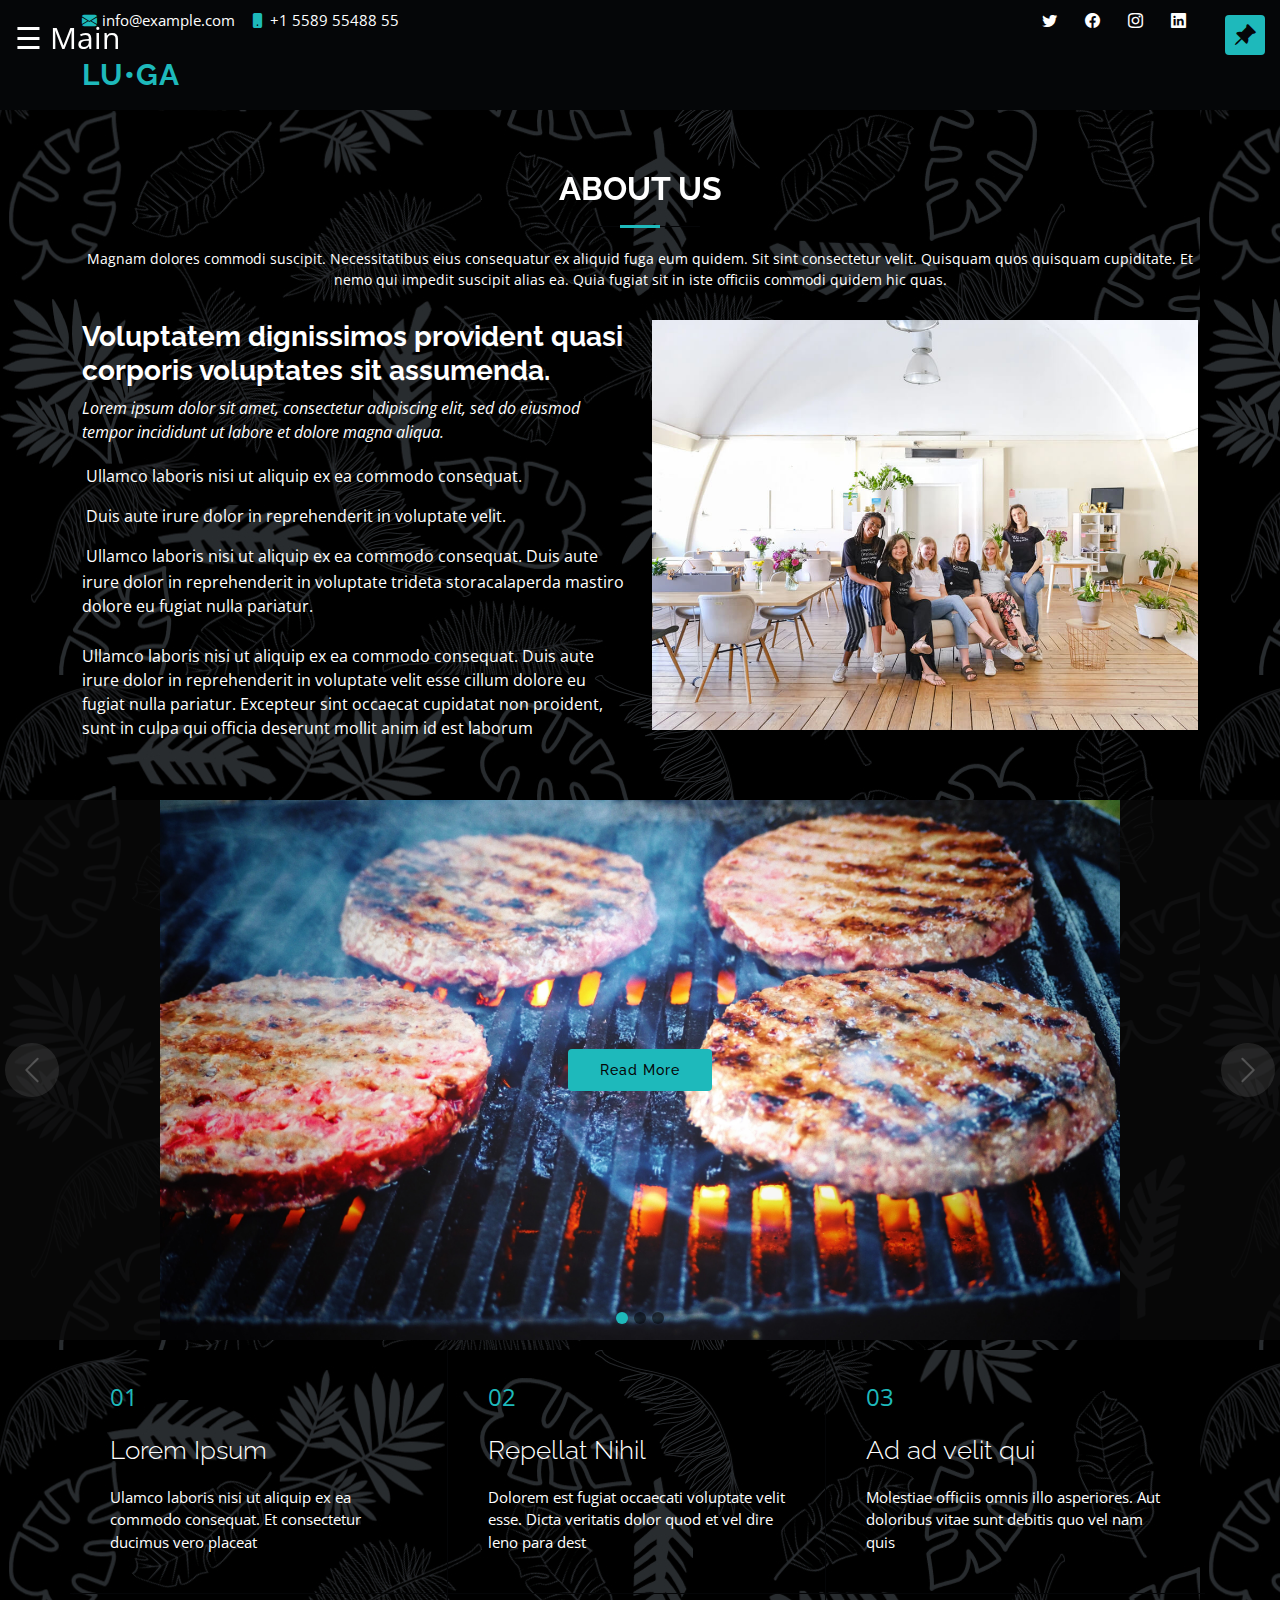
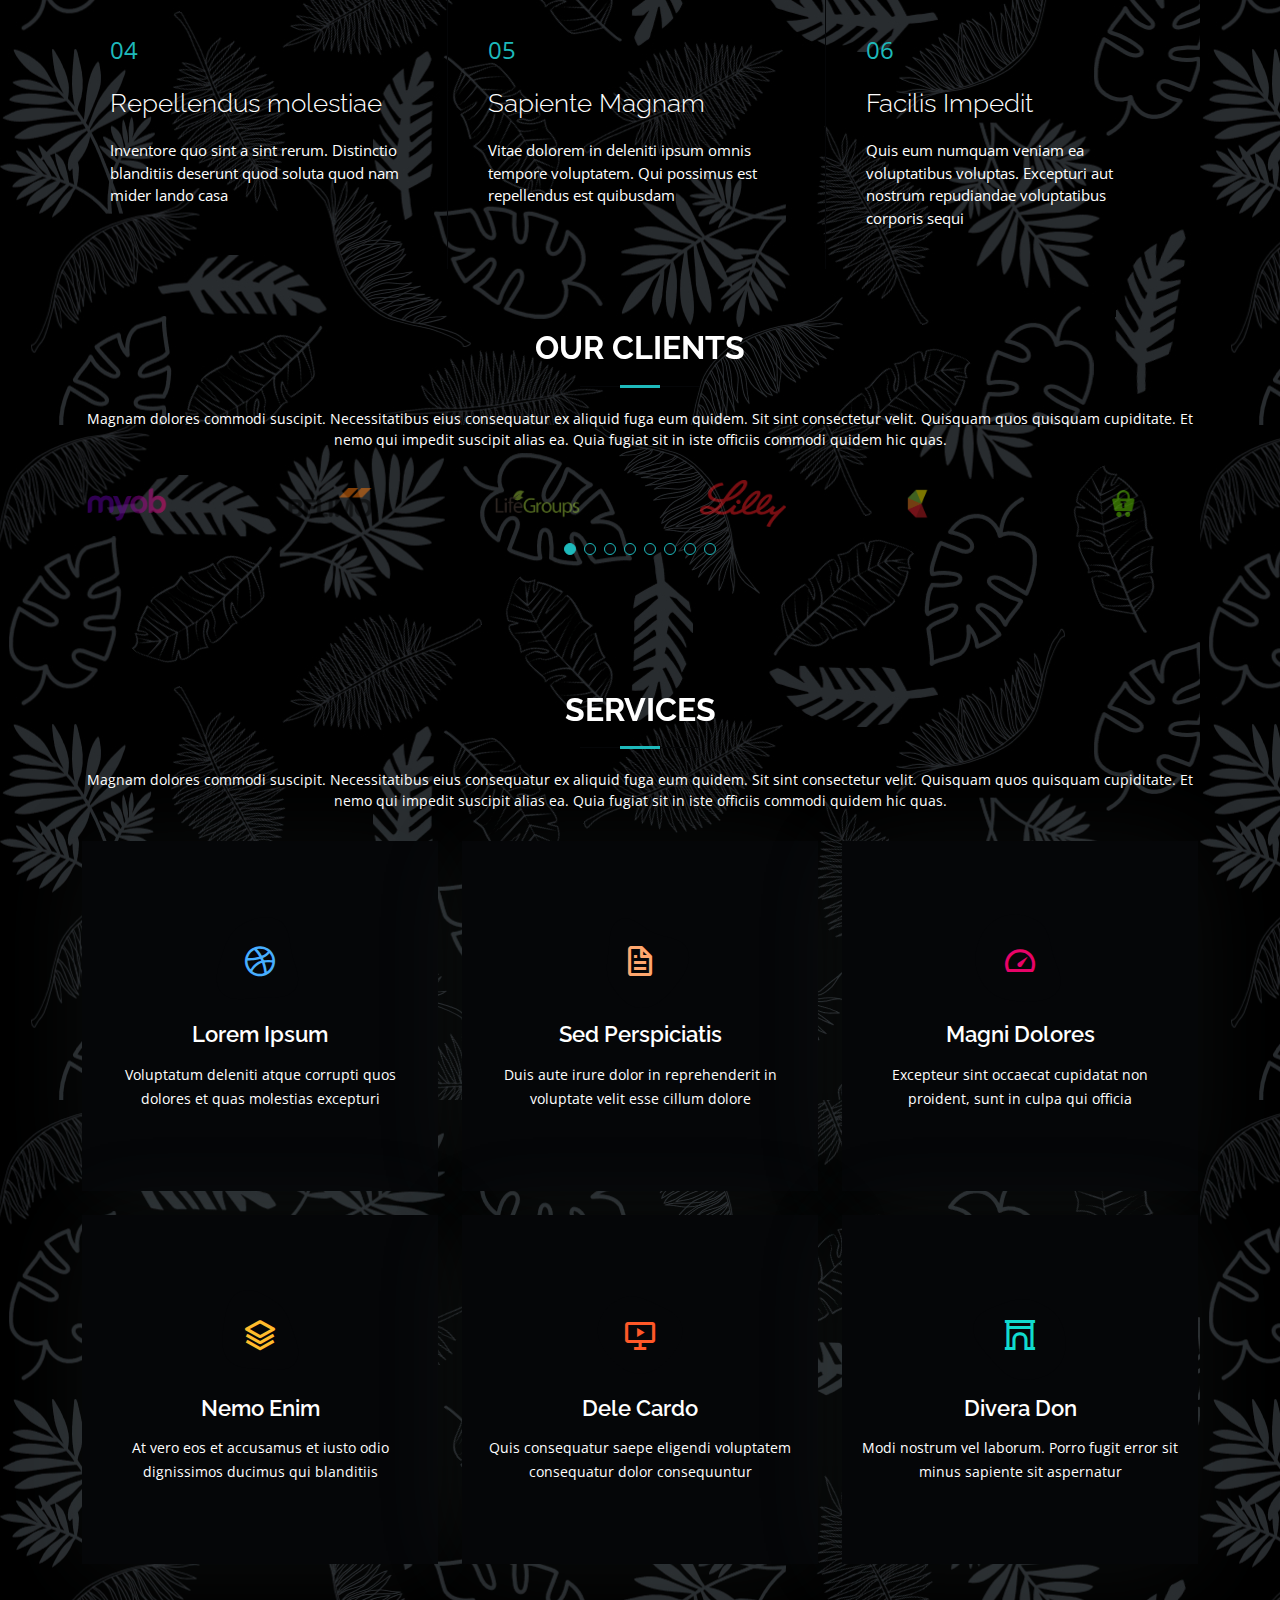
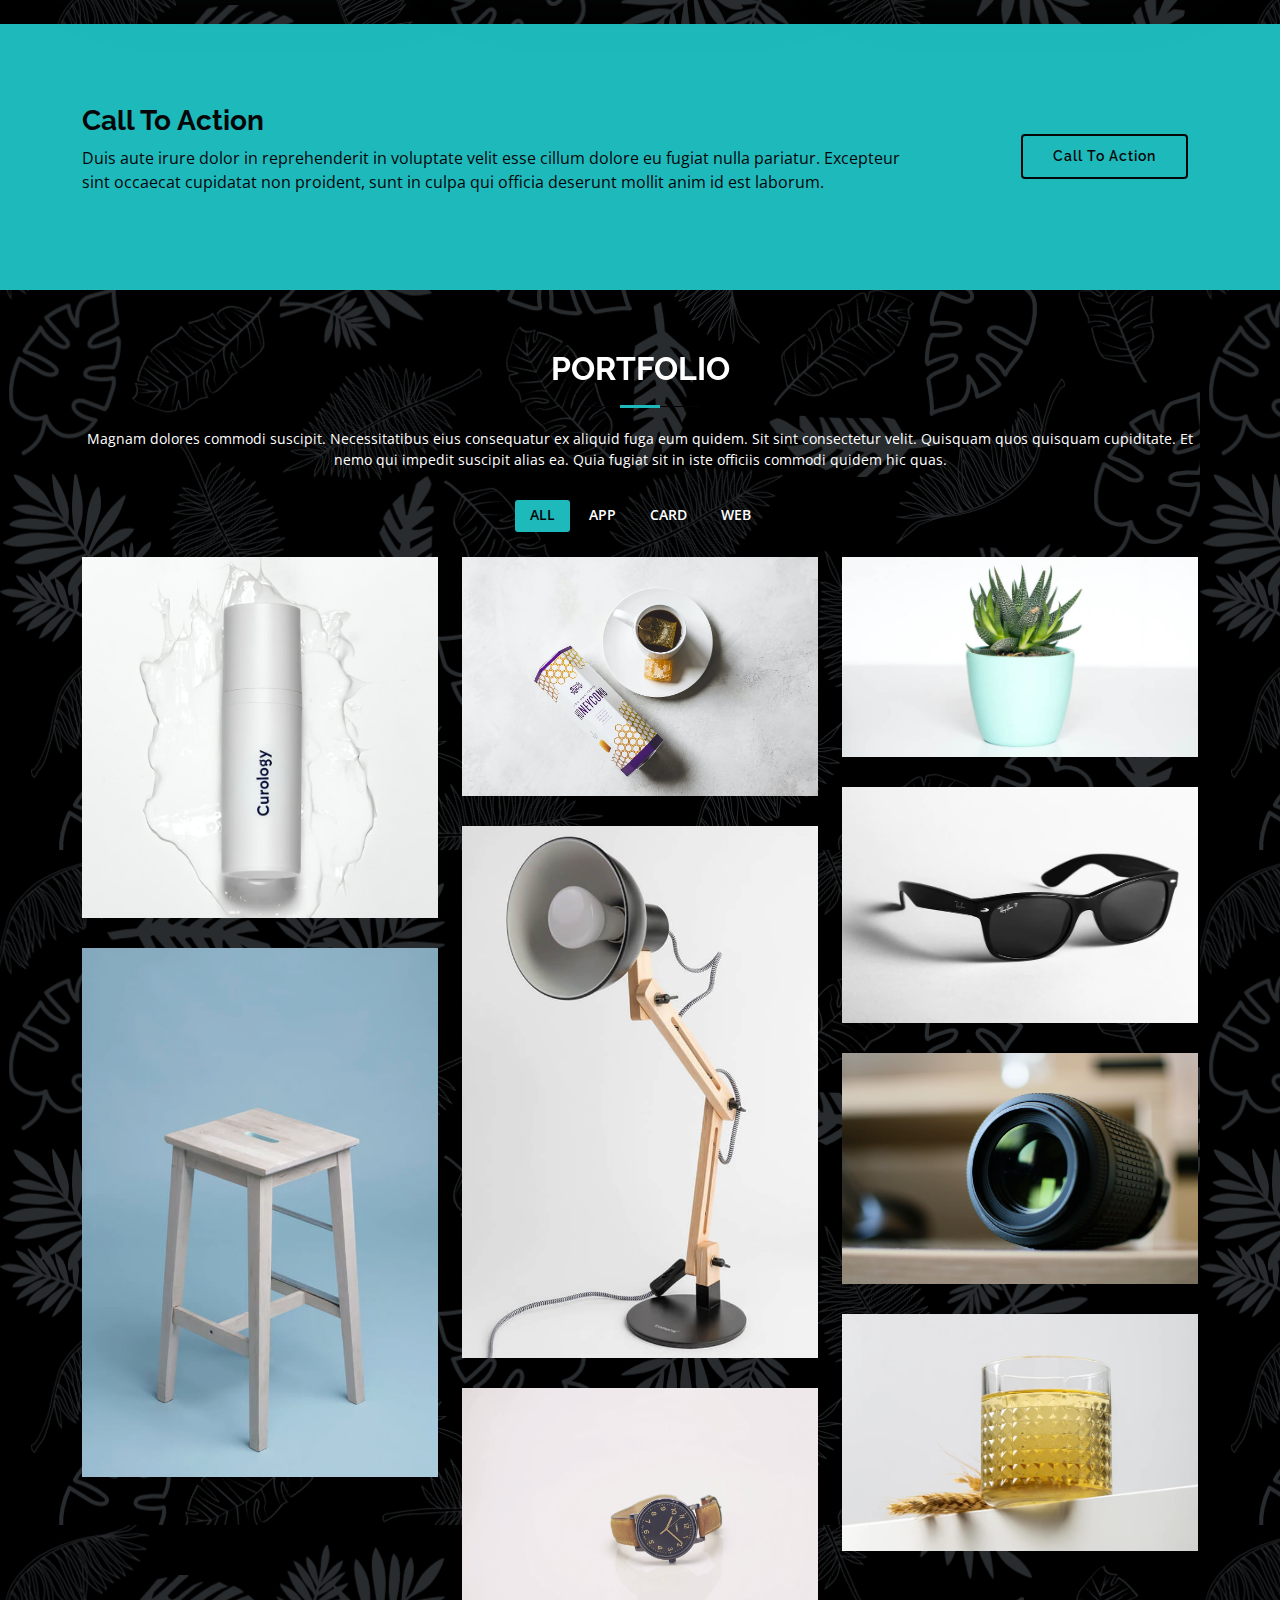
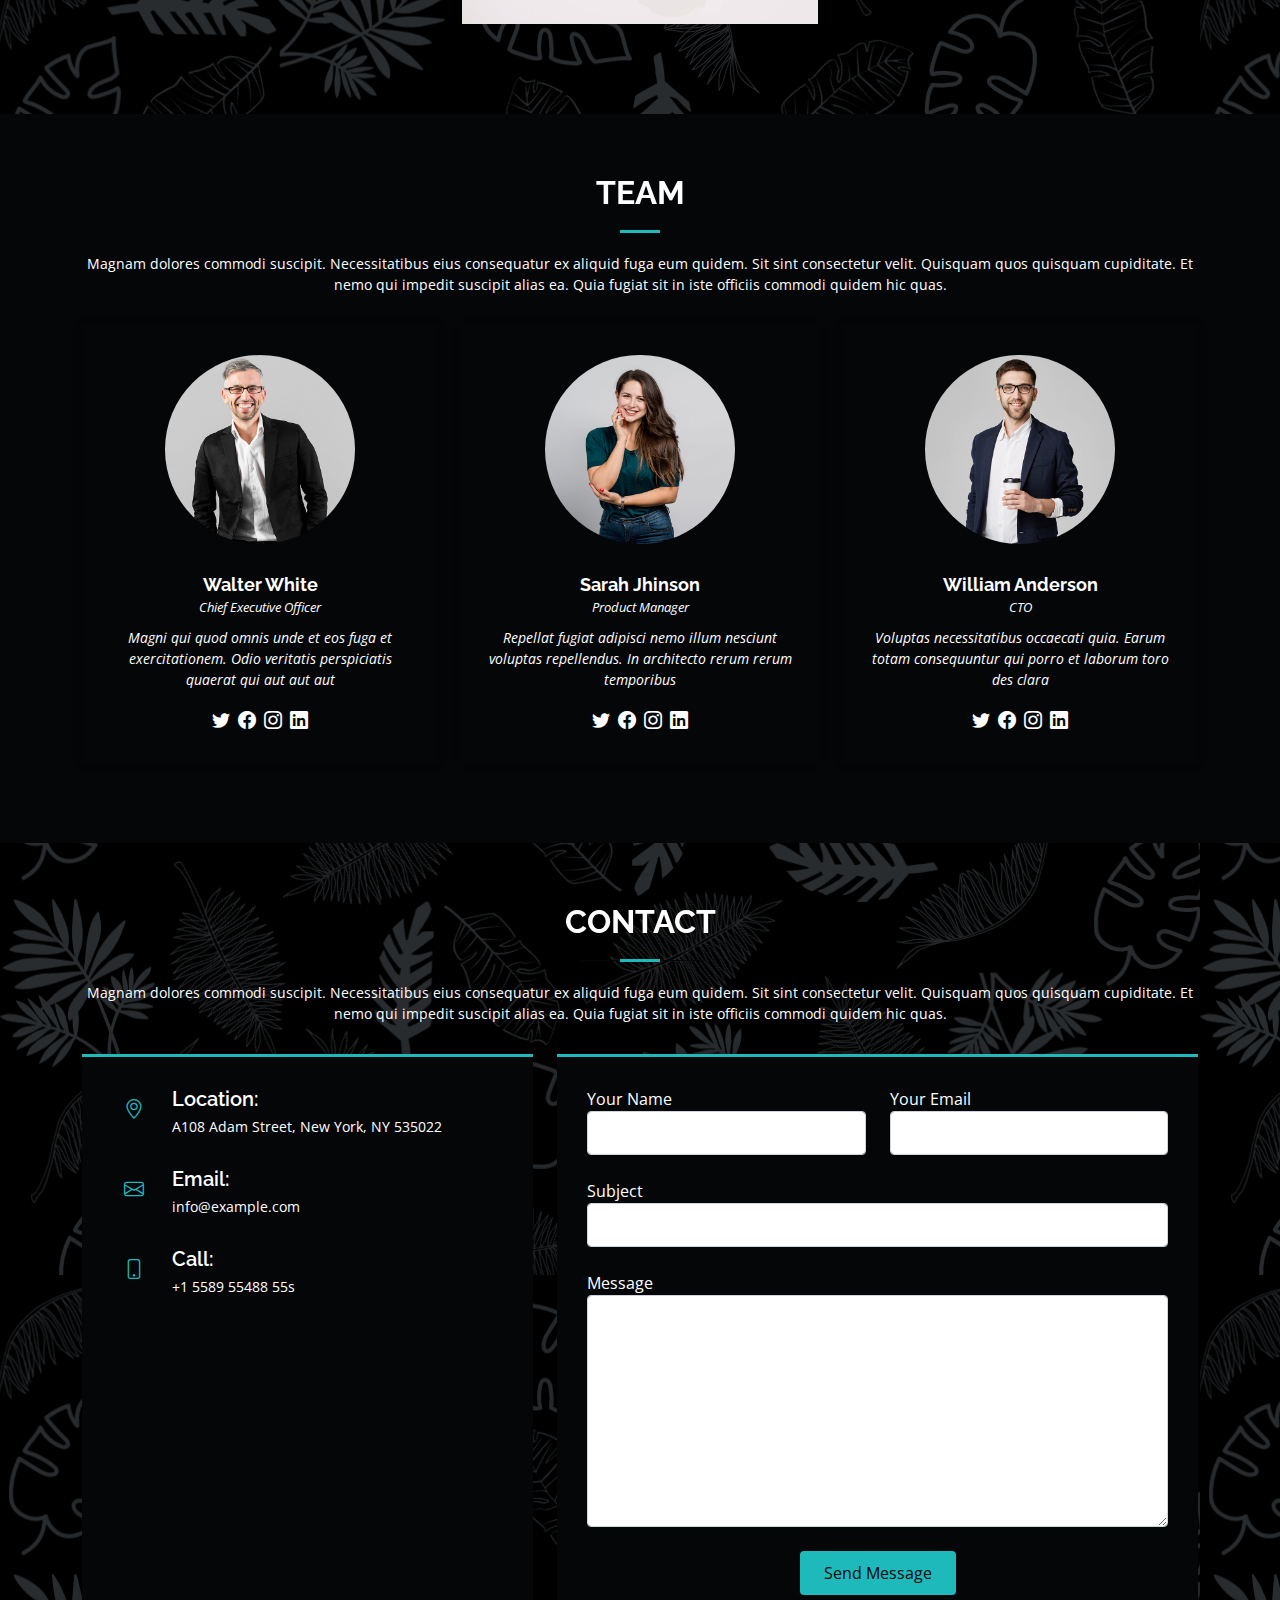
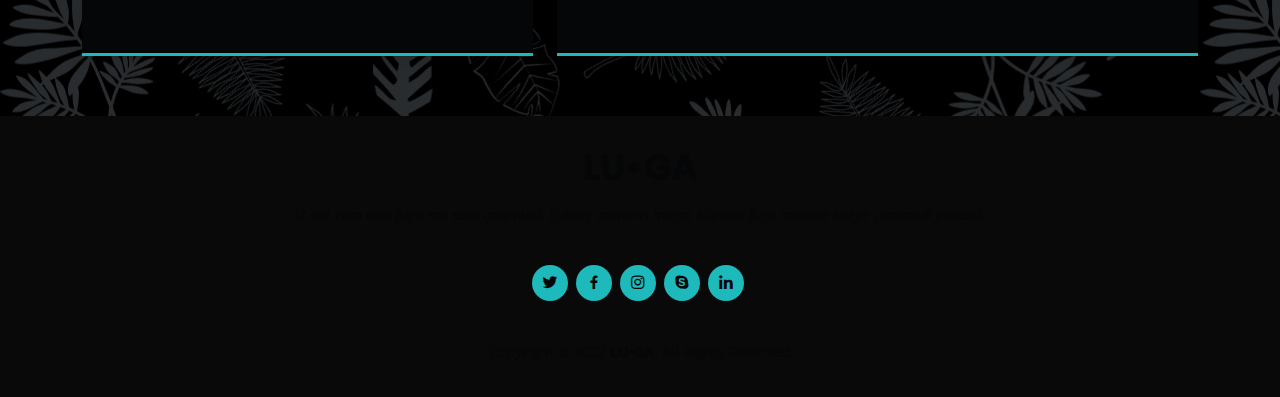
==== commit 8424f1d9: "fixed sidenav, added to innerpage" ====
--- a/index.html
+++ b/index.html
@@ -89,32 +89,29 @@
   -->
   <a href="inner-page.html" class="change-location d-flex align-items-center justify-content-center"><i class="bi bi-pin-angle-fill"></i></a>
 
-
-  
-
-  <div id="mySidenav" class="sidenav">
-    <a href="javascript:void(0)" class="closebtn" onclick="closeNav()">&times;</a>
+  <div id="sidebar" class="sidenav">
+    <button type="button" class="closebtn" onclick="closeNav()">&times;</button>
     <a href="#about">About</a>
     <a href="#services">Services</a>
     <a href="#portfolio">Portfolio</a>
     <a href="#contact">Contact</a>
   </div>
 
-  <span style="font-size: 30px; cursor: pointer; position: fixed; left: 15px; top: 15px;" onclick="openNav()">&#9776; open</span>
+  <span style="font-size: 30px; cursor: pointer; position: fixed; left: 15px; top: 15px;" onclick="openNav()">&#9776; Main</span>
 
   <script>
     function openNav() {
-    document.getElementById("mySidenav").style.width = "250px";
+    document.getElementById("sidebar").style.width = "250px";
     }
     
     function closeNav() {
-    document.getElementById("mySidenav").style.width = "0";
+    document.getElementById("sidebar").style.width = "0";
     }
   </script>
 
-   
- 
-</header><!-- End Header -->
+
+</header>
+<!-- End Header -->
 
 <!-- ======= About Us Section ======= -->
   <section id="about" class="about">
--- a/assets/css/style.css
+++ b/assets/css/style.css
@@ -385,7 +385,10 @@
   position: absolute;
   top: 0;
   right: 25px;
-  font-size: 36px;
+  color: #f1f1f1;
+  background-color: #111111;
+  border: rgb(17, 17, 17, 0);
+  font-size: 30px;
   margin-left: 50px;
 }
 
@@ -393,7 +396,6 @@
   .sidenav {padding-top: 15px;}
   .sidenav a {font-size: 18px;}
 }
-
 
 /*--------------------------------------------------------------
 # Hero Section
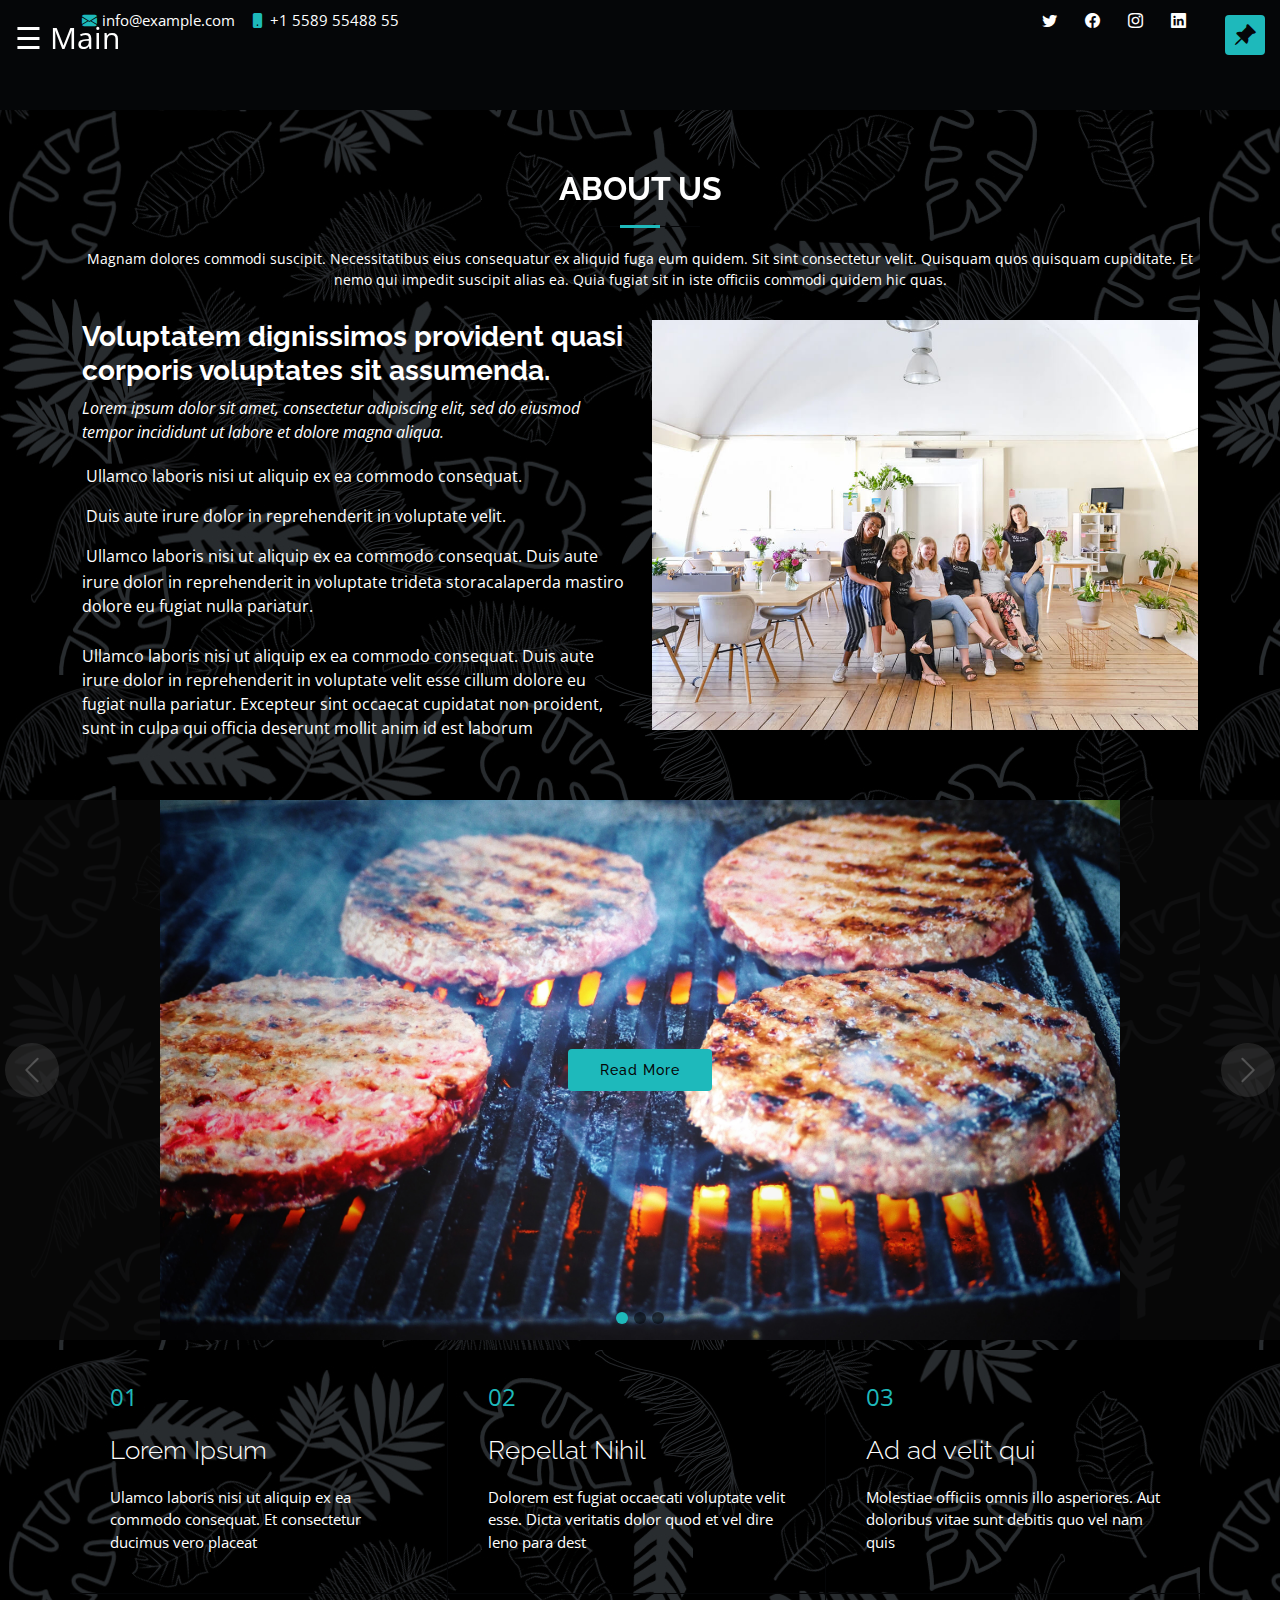
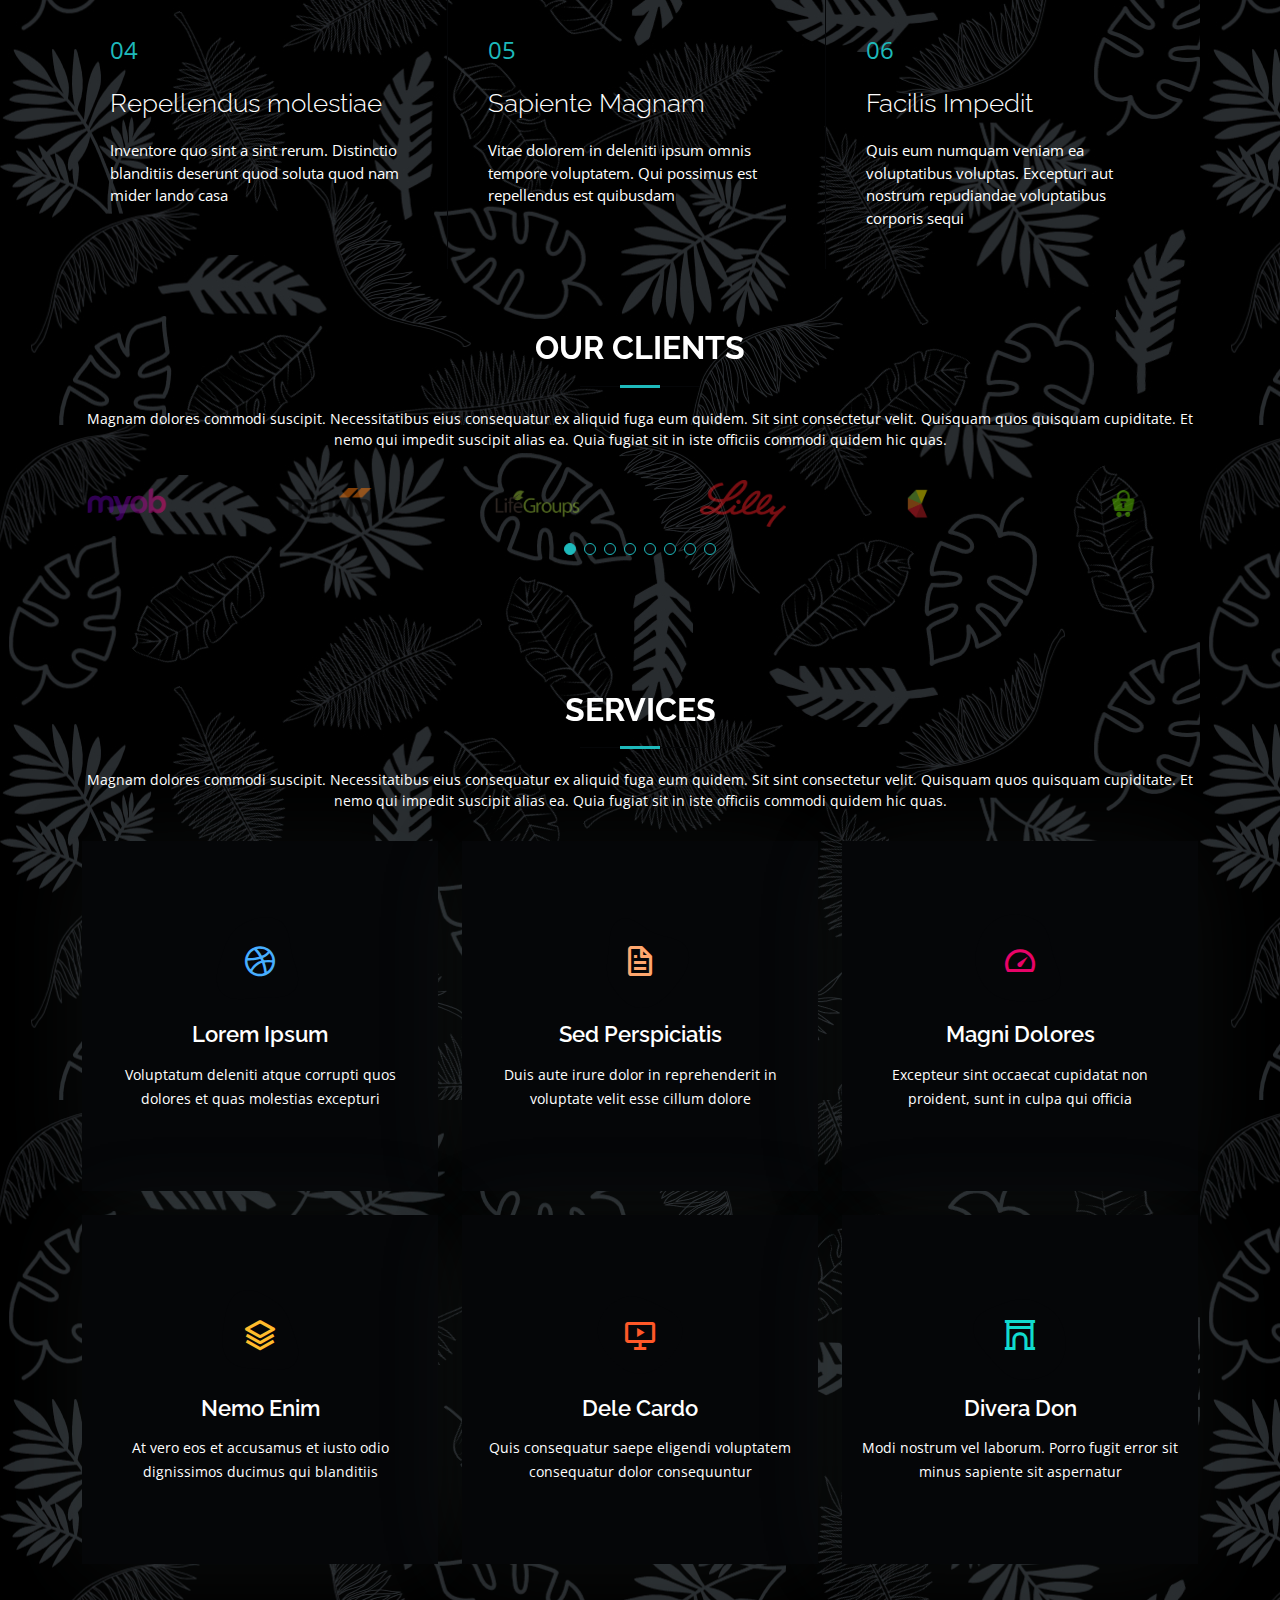
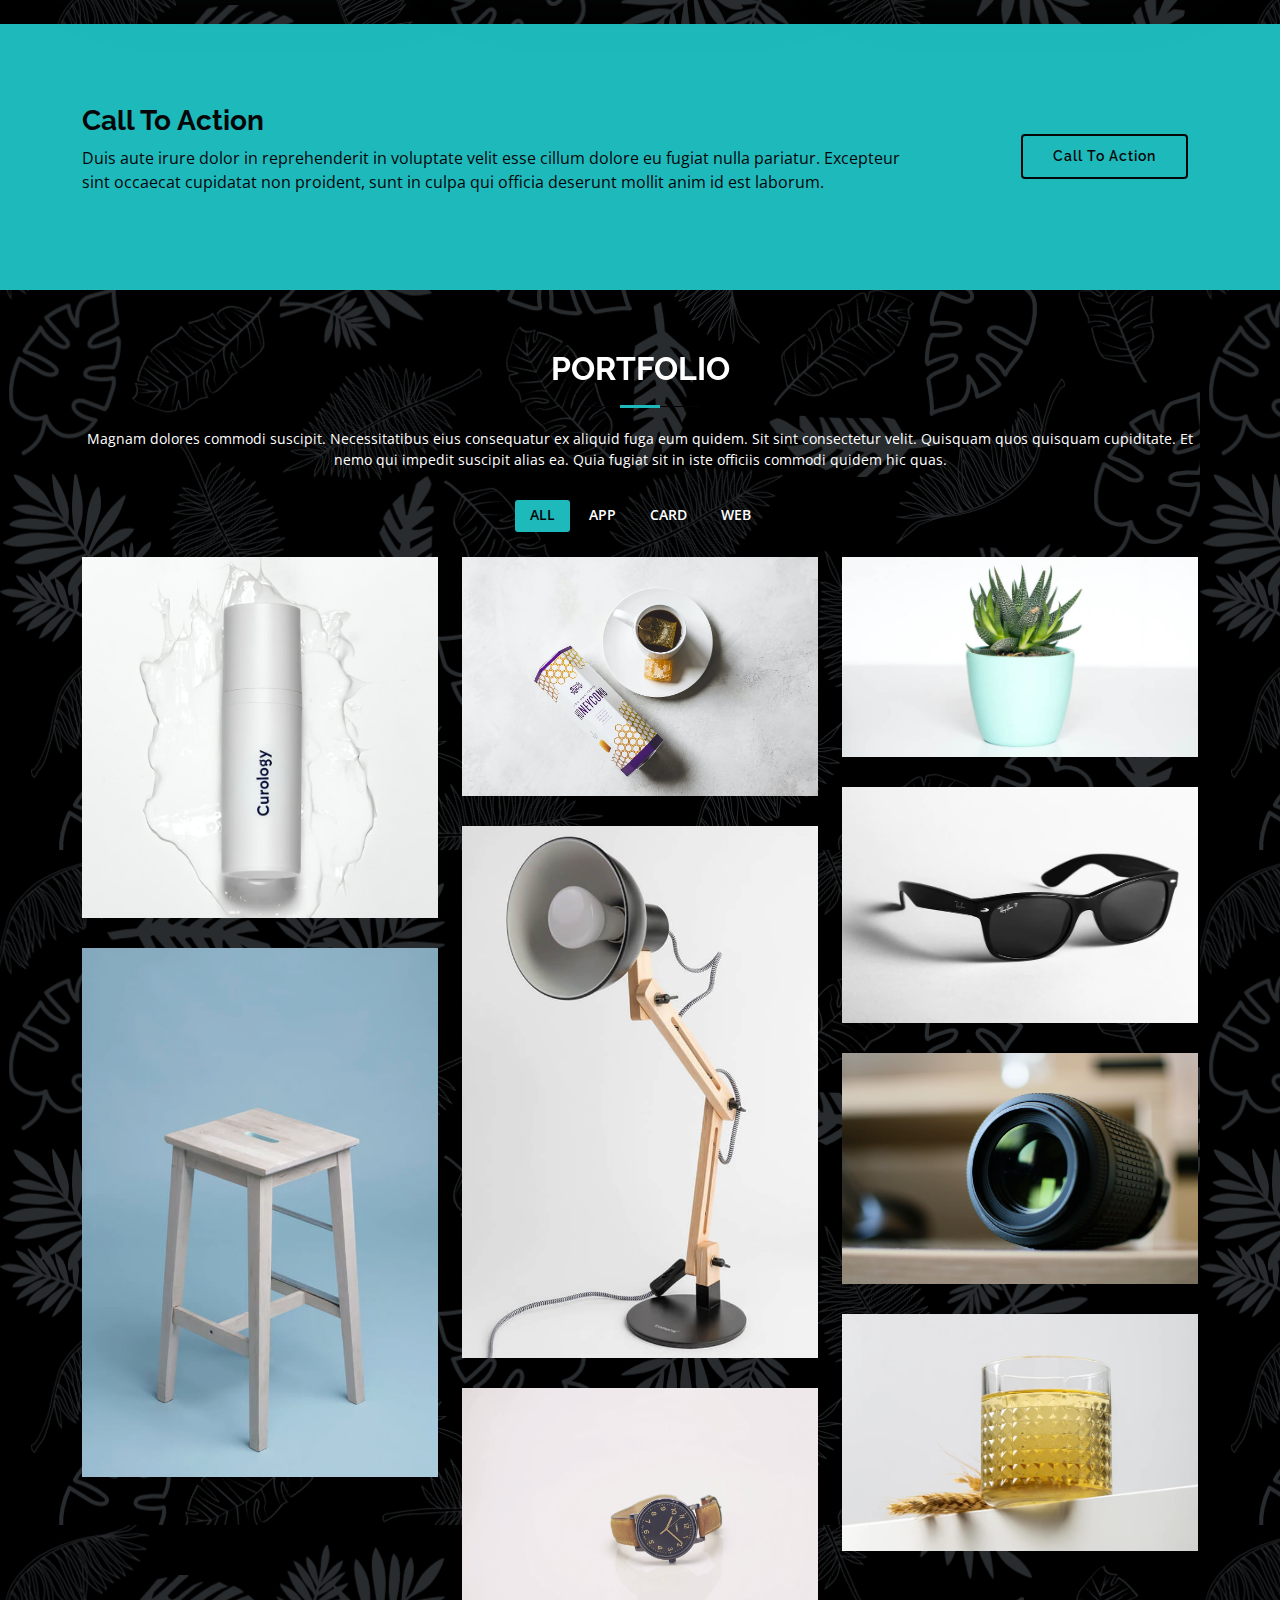
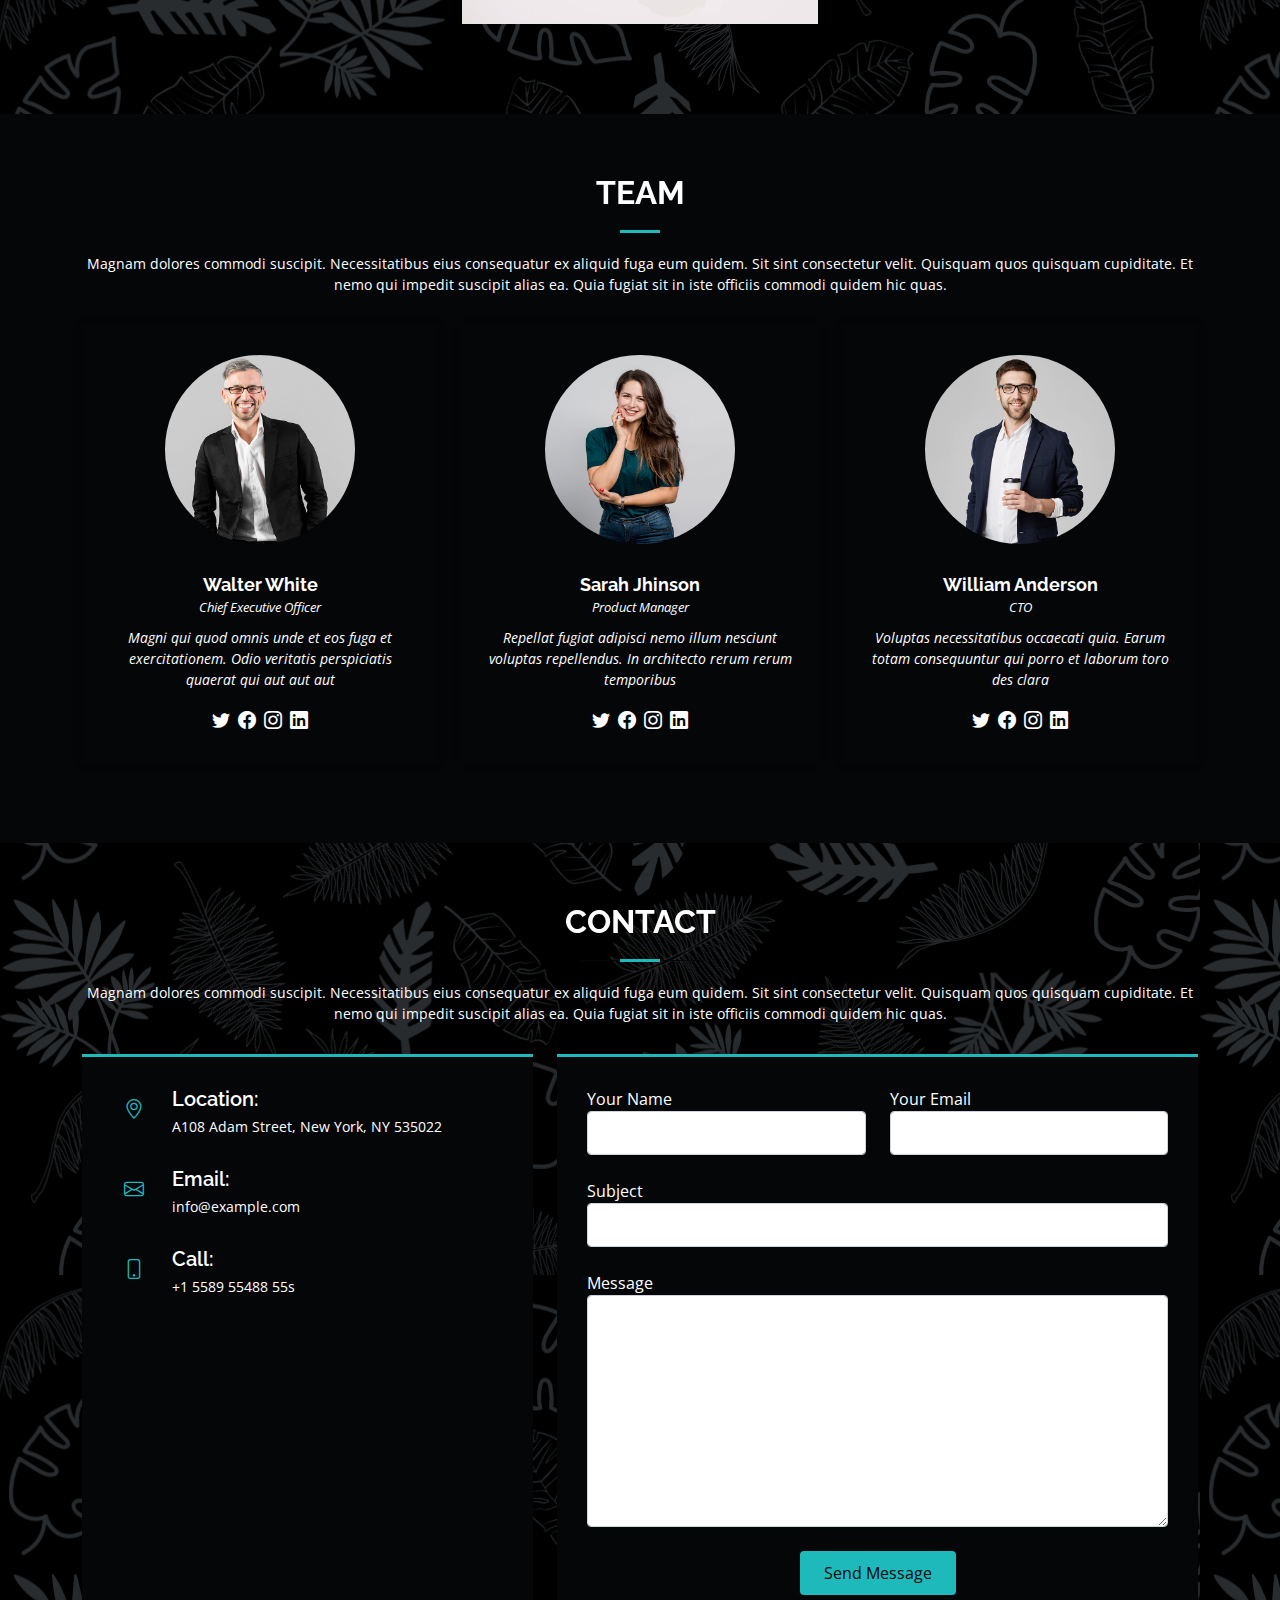
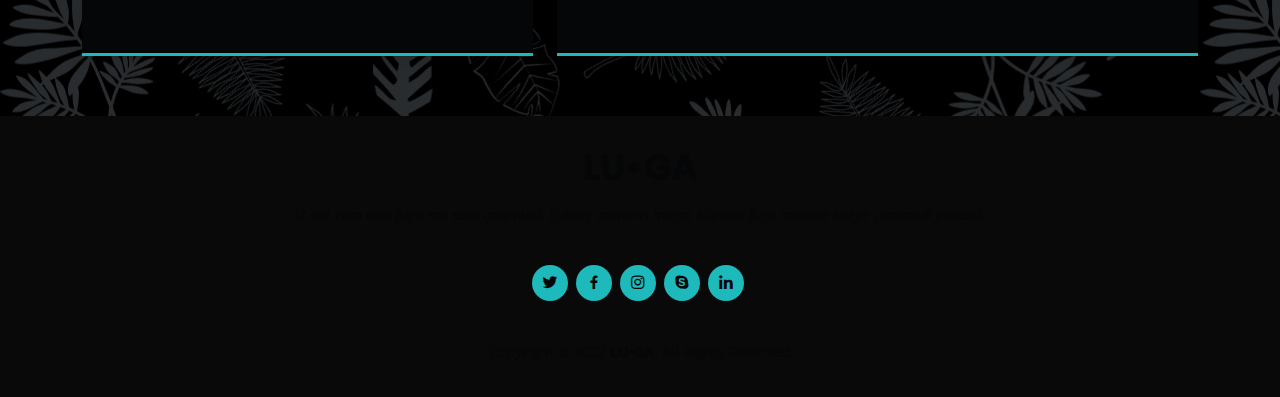
==== commit 4ba26ef3: "remove logo in header" ====
--- a/index.html
+++ b/index.html
@@ -51,7 +51,7 @@
   <header id="header" class="d-flex align-items-center">
     <div class="container d-flex align-items-center">
 
-      <h1 class="logo me-auto"><a href="index.html">LU•GA</a></h1>
+      <!--<h1 class="logo me-auto"><a href="index.html">LU•GA</a></h1> -->
       <!-- Uncomment below if you prefer to use an image logo -->
       <!-- <a href="index.html" class="logo me-auto"><img src="assets/img/logo.png" alt="" class="img-fluid"></a>-->
 
@@ -86,6 +86,7 @@
       </nav> .navbar 
     </div>
 
+  
   -->
   <a href="inner-page.html" class="change-location d-flex align-items-center justify-content-center"><i class="bi bi-pin-angle-fill"></i></a>
 
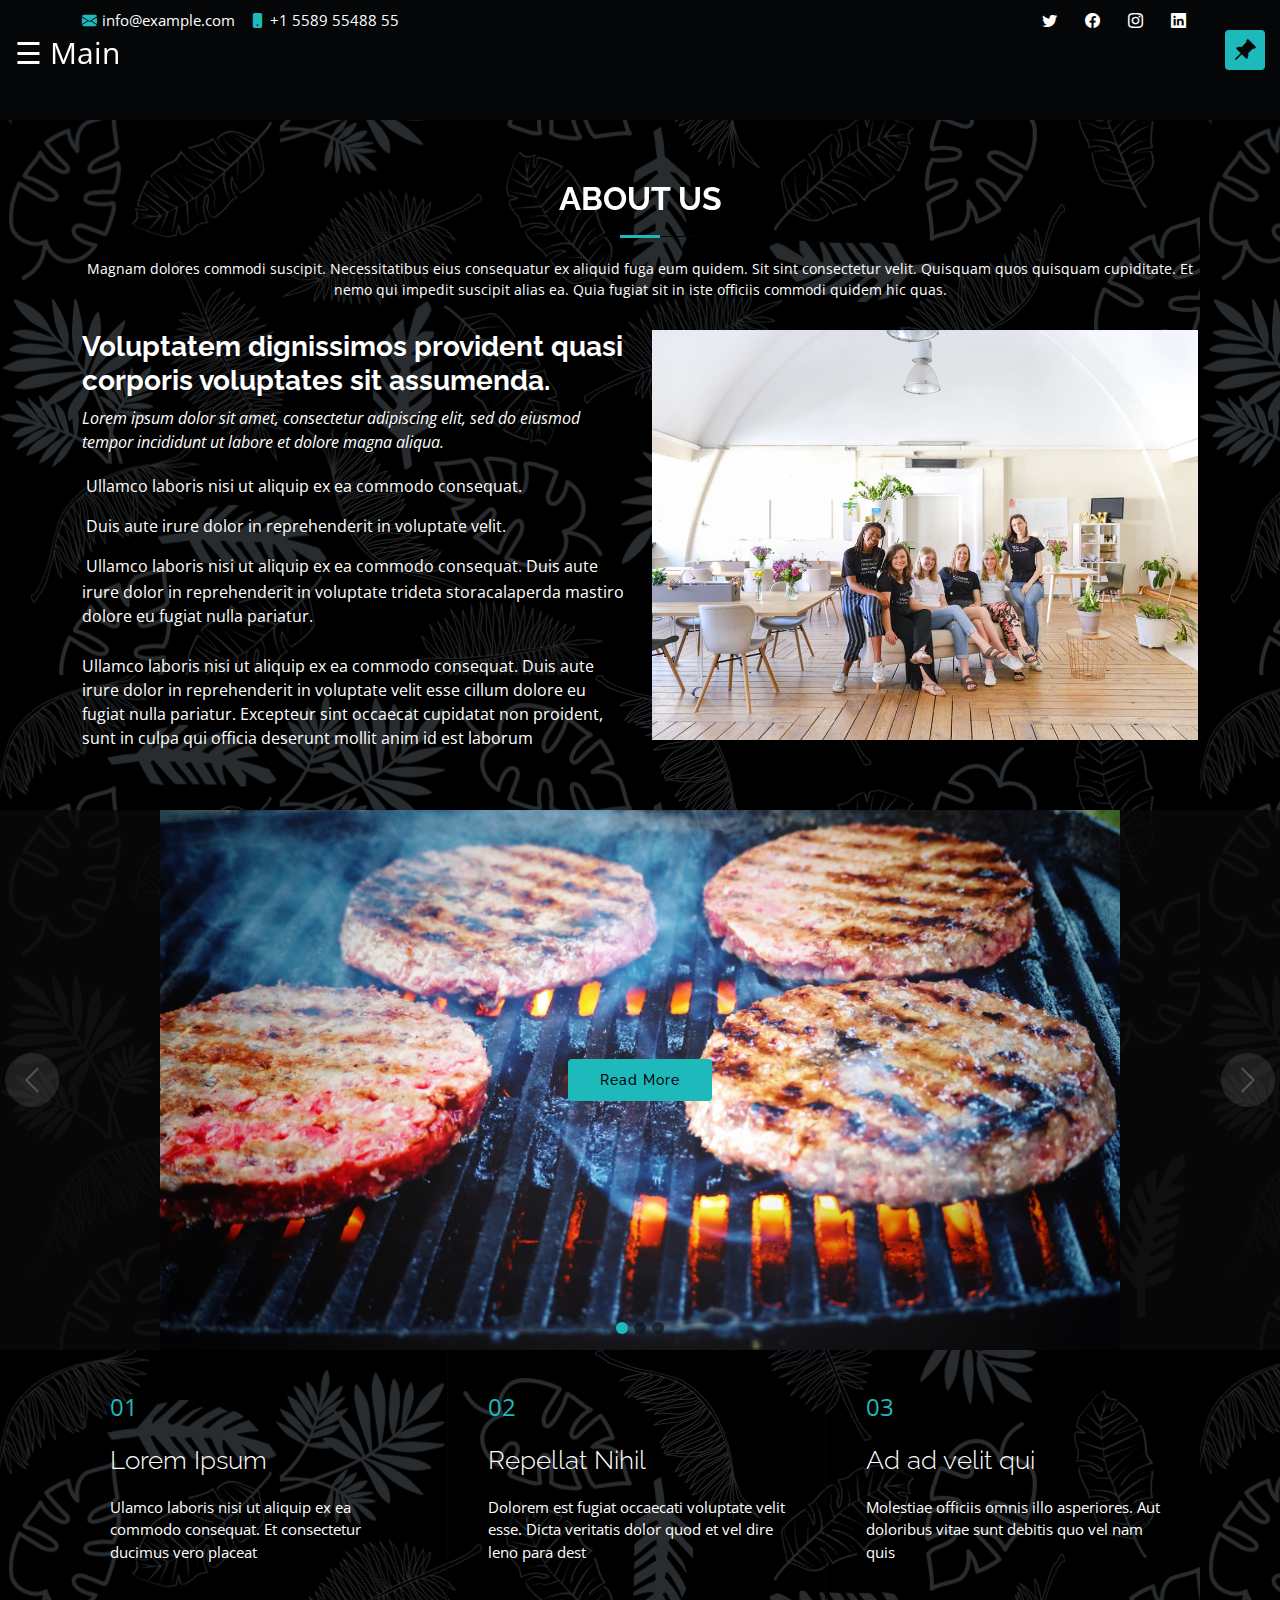
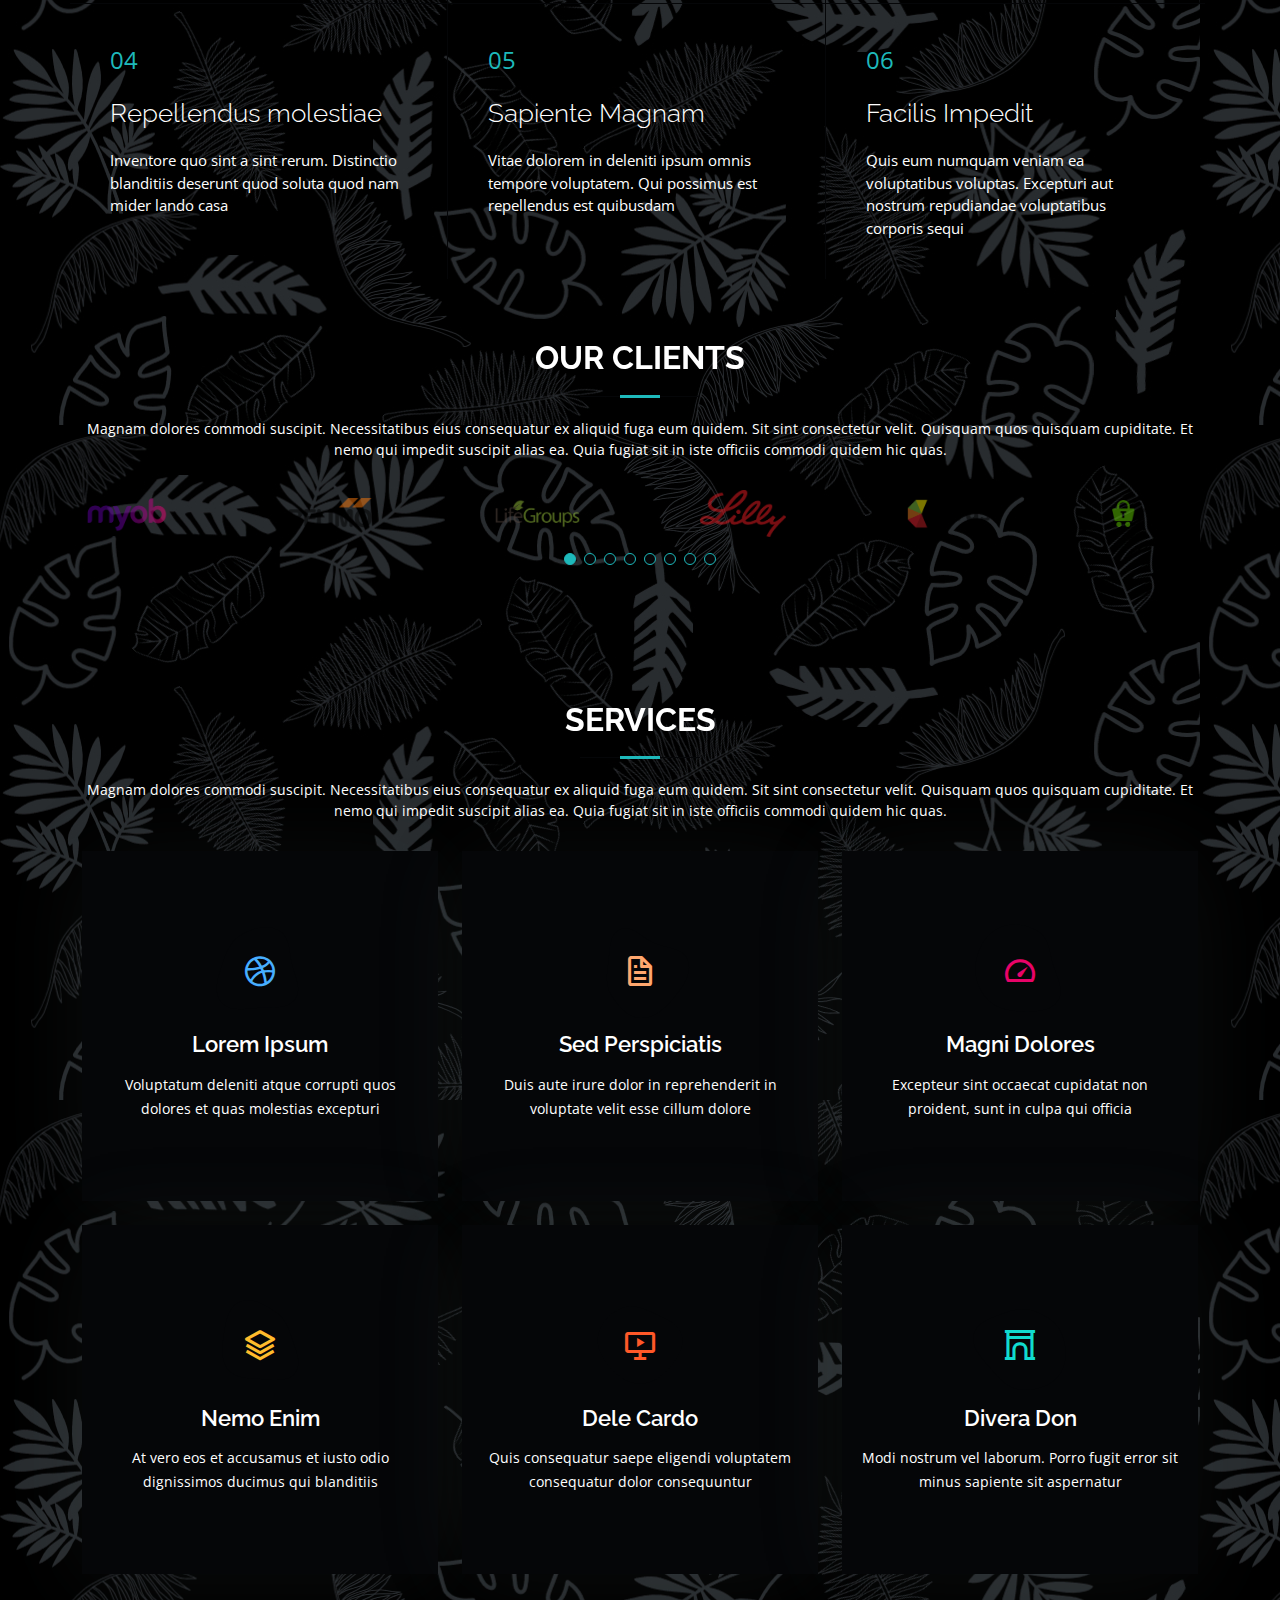
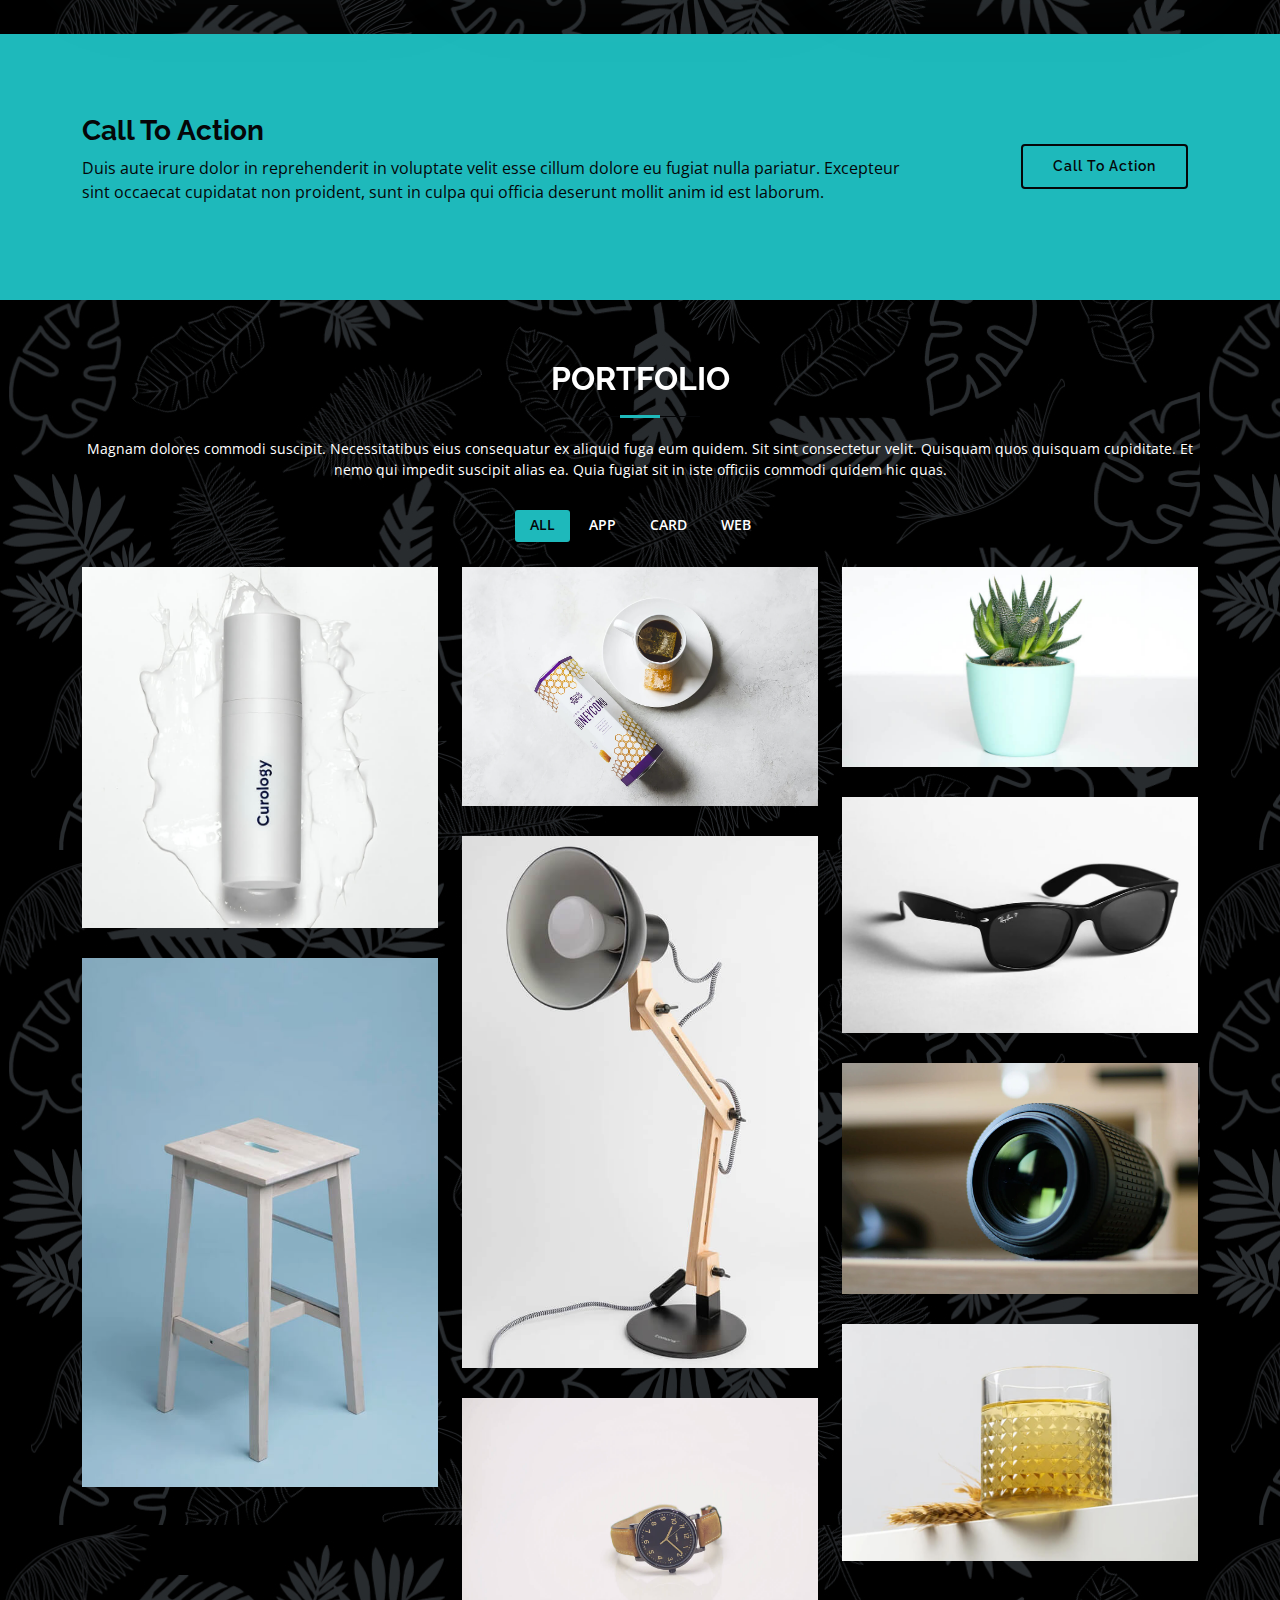
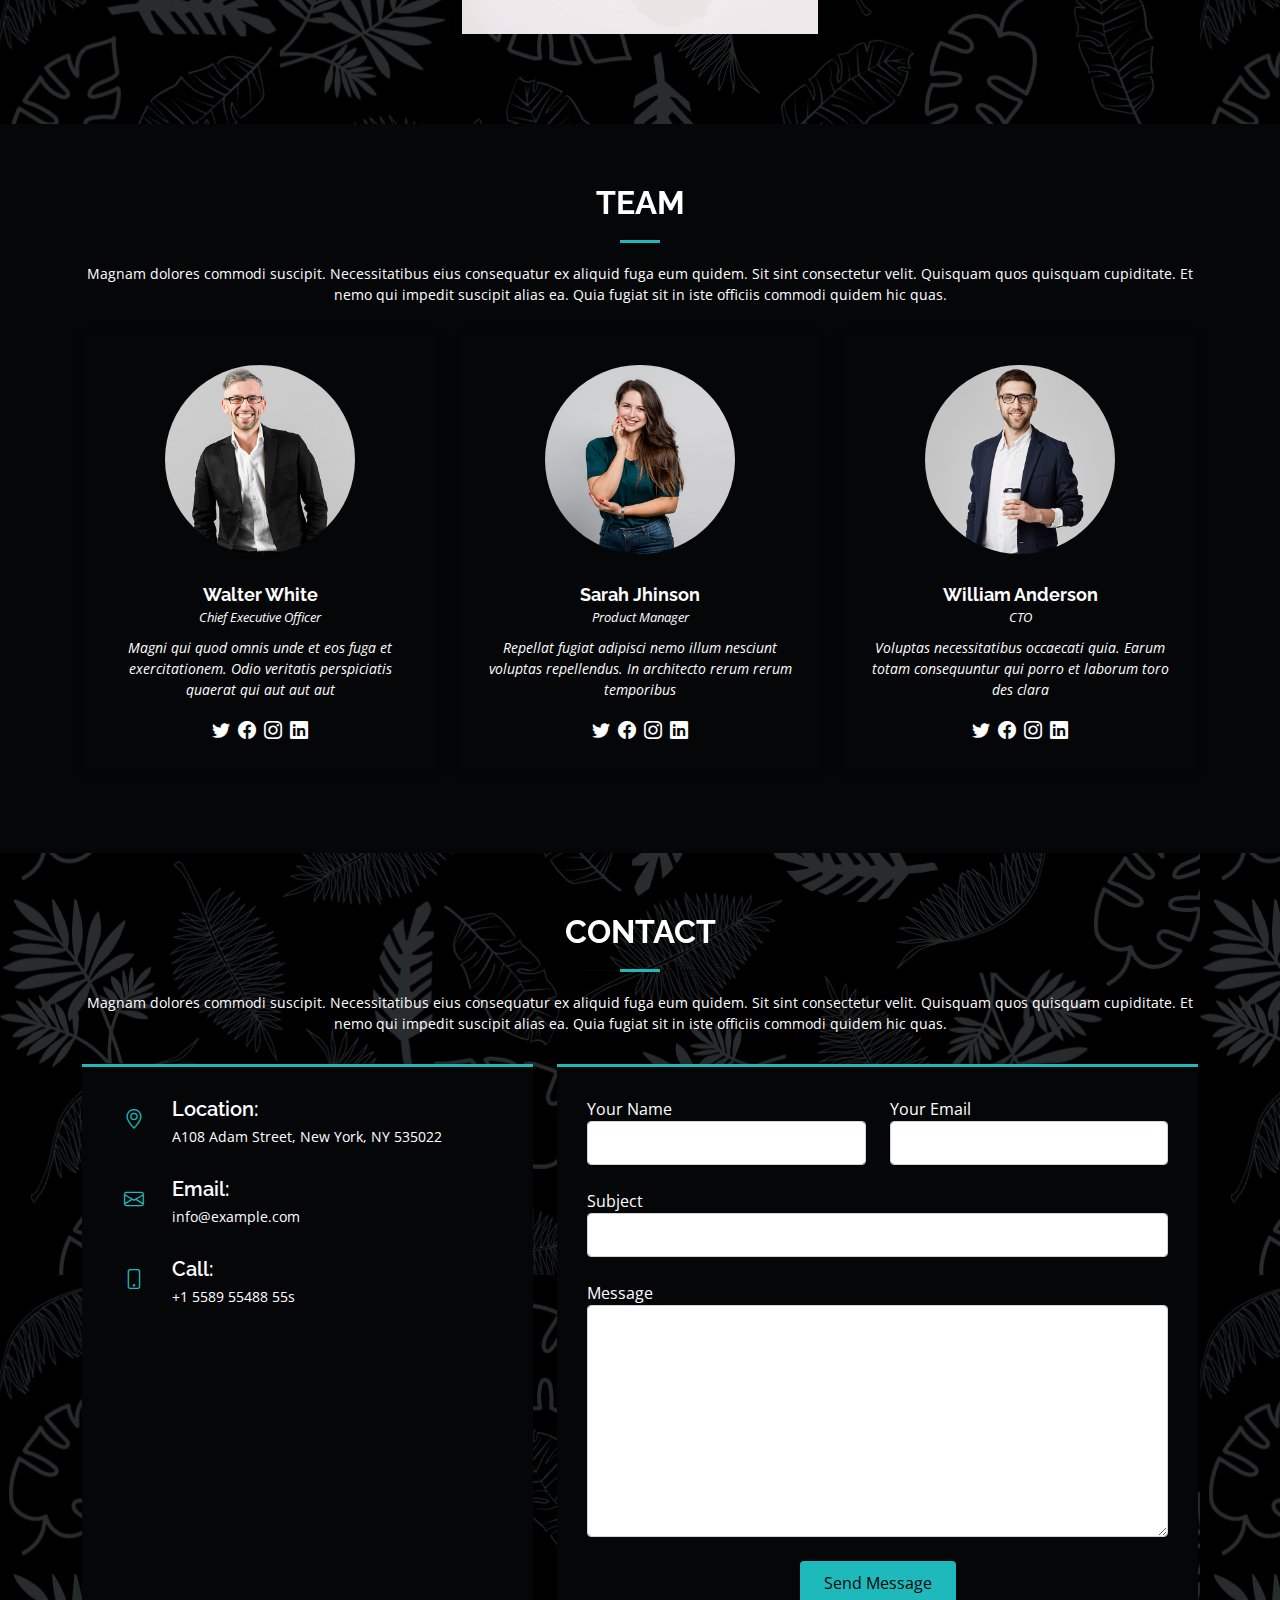
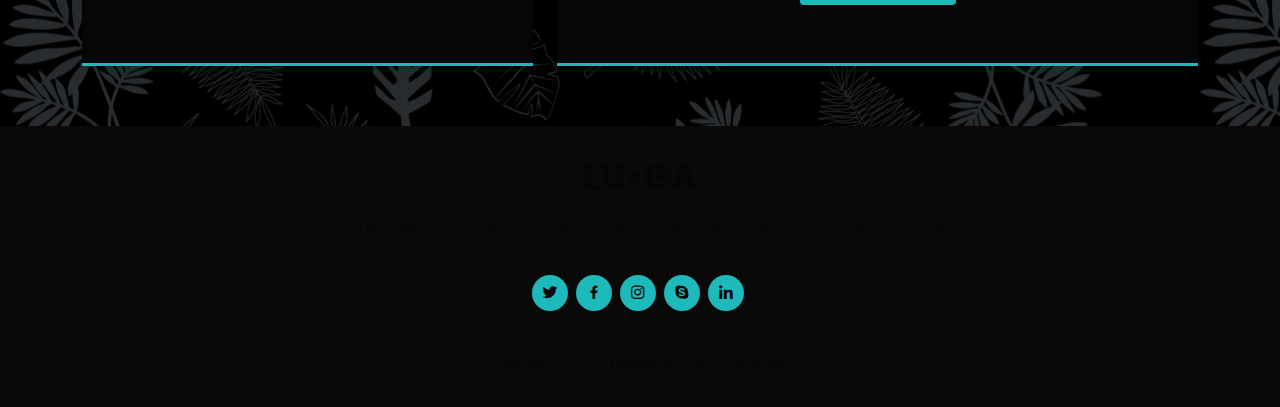
==== commit 2b468fa4: "expand header" ====
--- a/index.html
+++ b/index.html
@@ -98,7 +98,7 @@
     <a href="#contact">Contact</a>
   </div>
 
-  <span style="font-size: 30px; cursor: pointer; position: fixed; left: 15px; top: 15px;" onclick="openNav()">&#9776; Main</span>
+  <span style="font-size: 30px; cursor: pointer; position: fixed; left: 15px; top: 30px;" onclick="openNav()">&#9776; Main</span>
 
   <script>
     function openNav() {
--- a/assets/css/style.css
+++ b/assets/css/style.css
@@ -67,7 +67,7 @@
   visibility: hidden;
   opacity: 0;
   right: 15px;
-  top: 15px;
+  top: 30px;
   z-index: 996;
   background: #1eb9bb;
   width: 40px;
@@ -133,7 +133,7 @@
   background:  #050608;
   transition: all 0.5s;
   z-index: 997;
-  height: 70px;
+  height: 80px;
 }
 #header.header-scrolled {
   box-shadow: 0px 2px 15px rgba(0, 0, 0, 0.1);
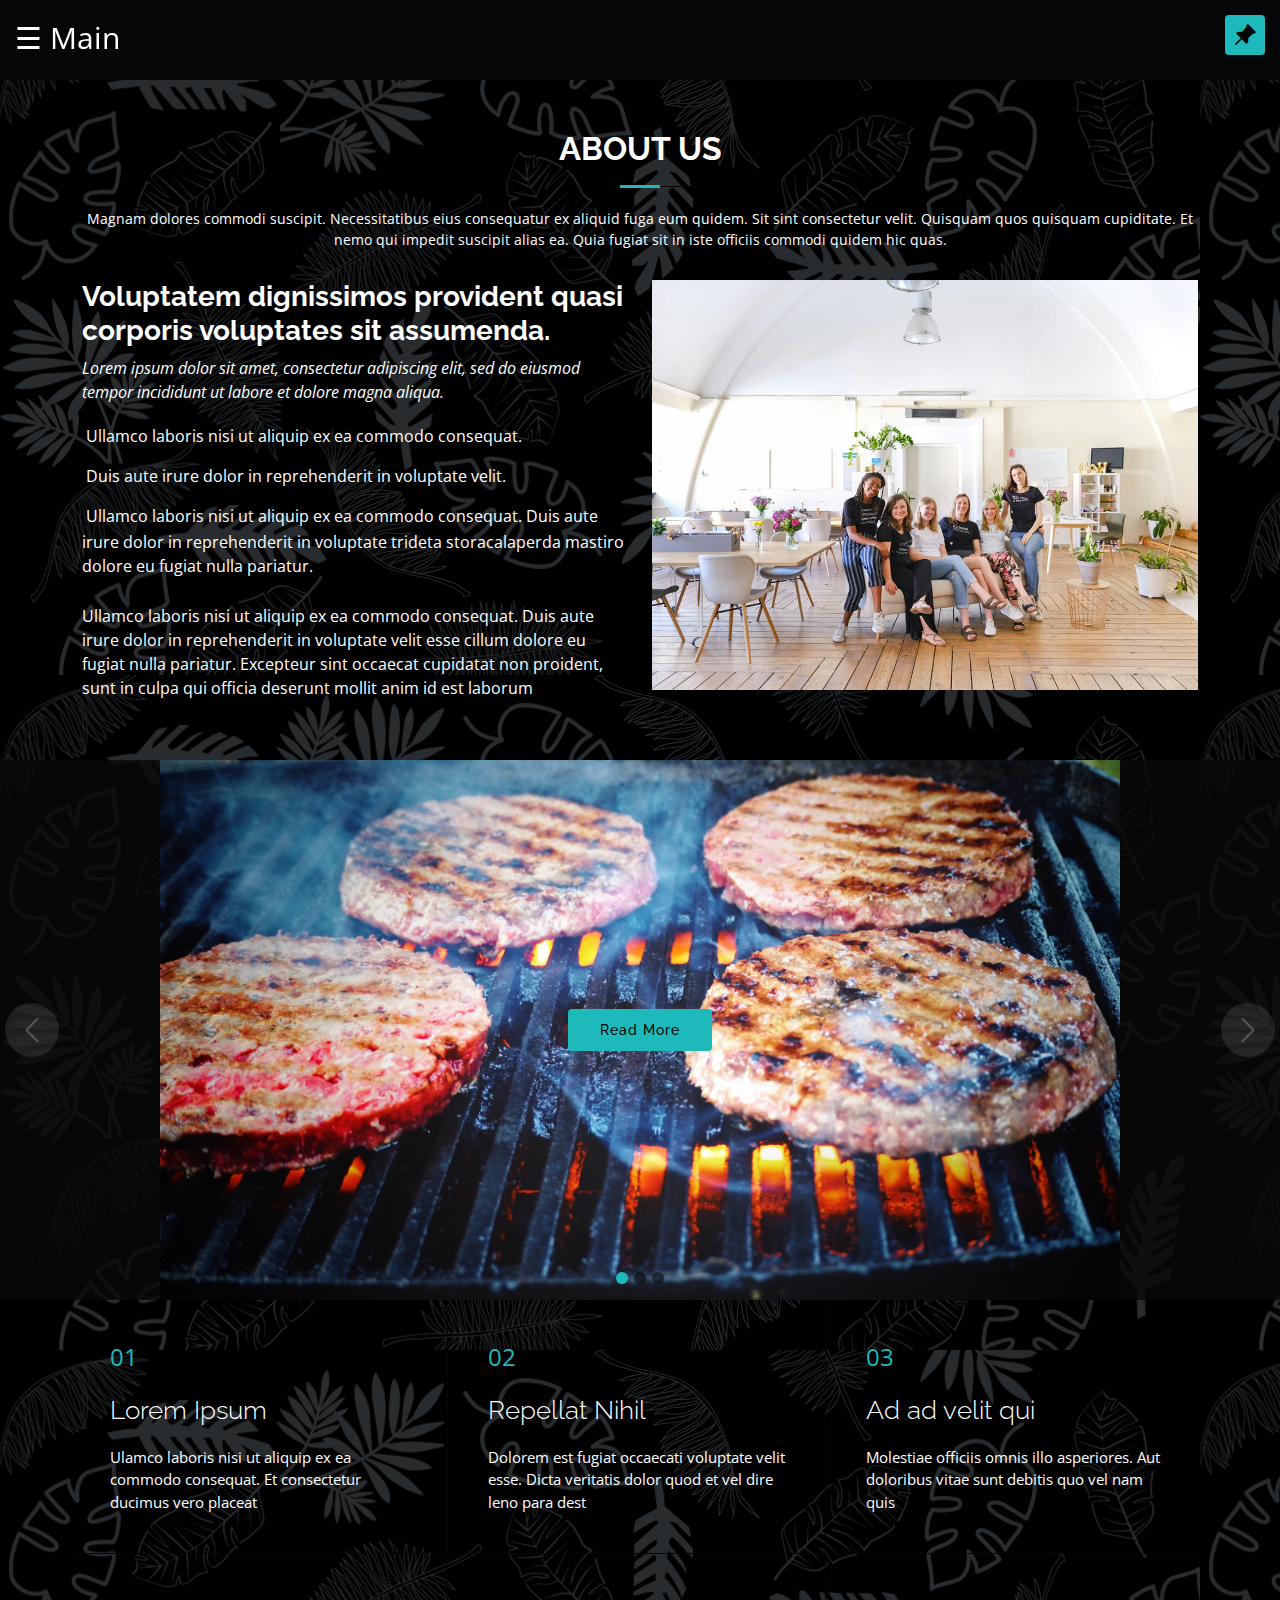
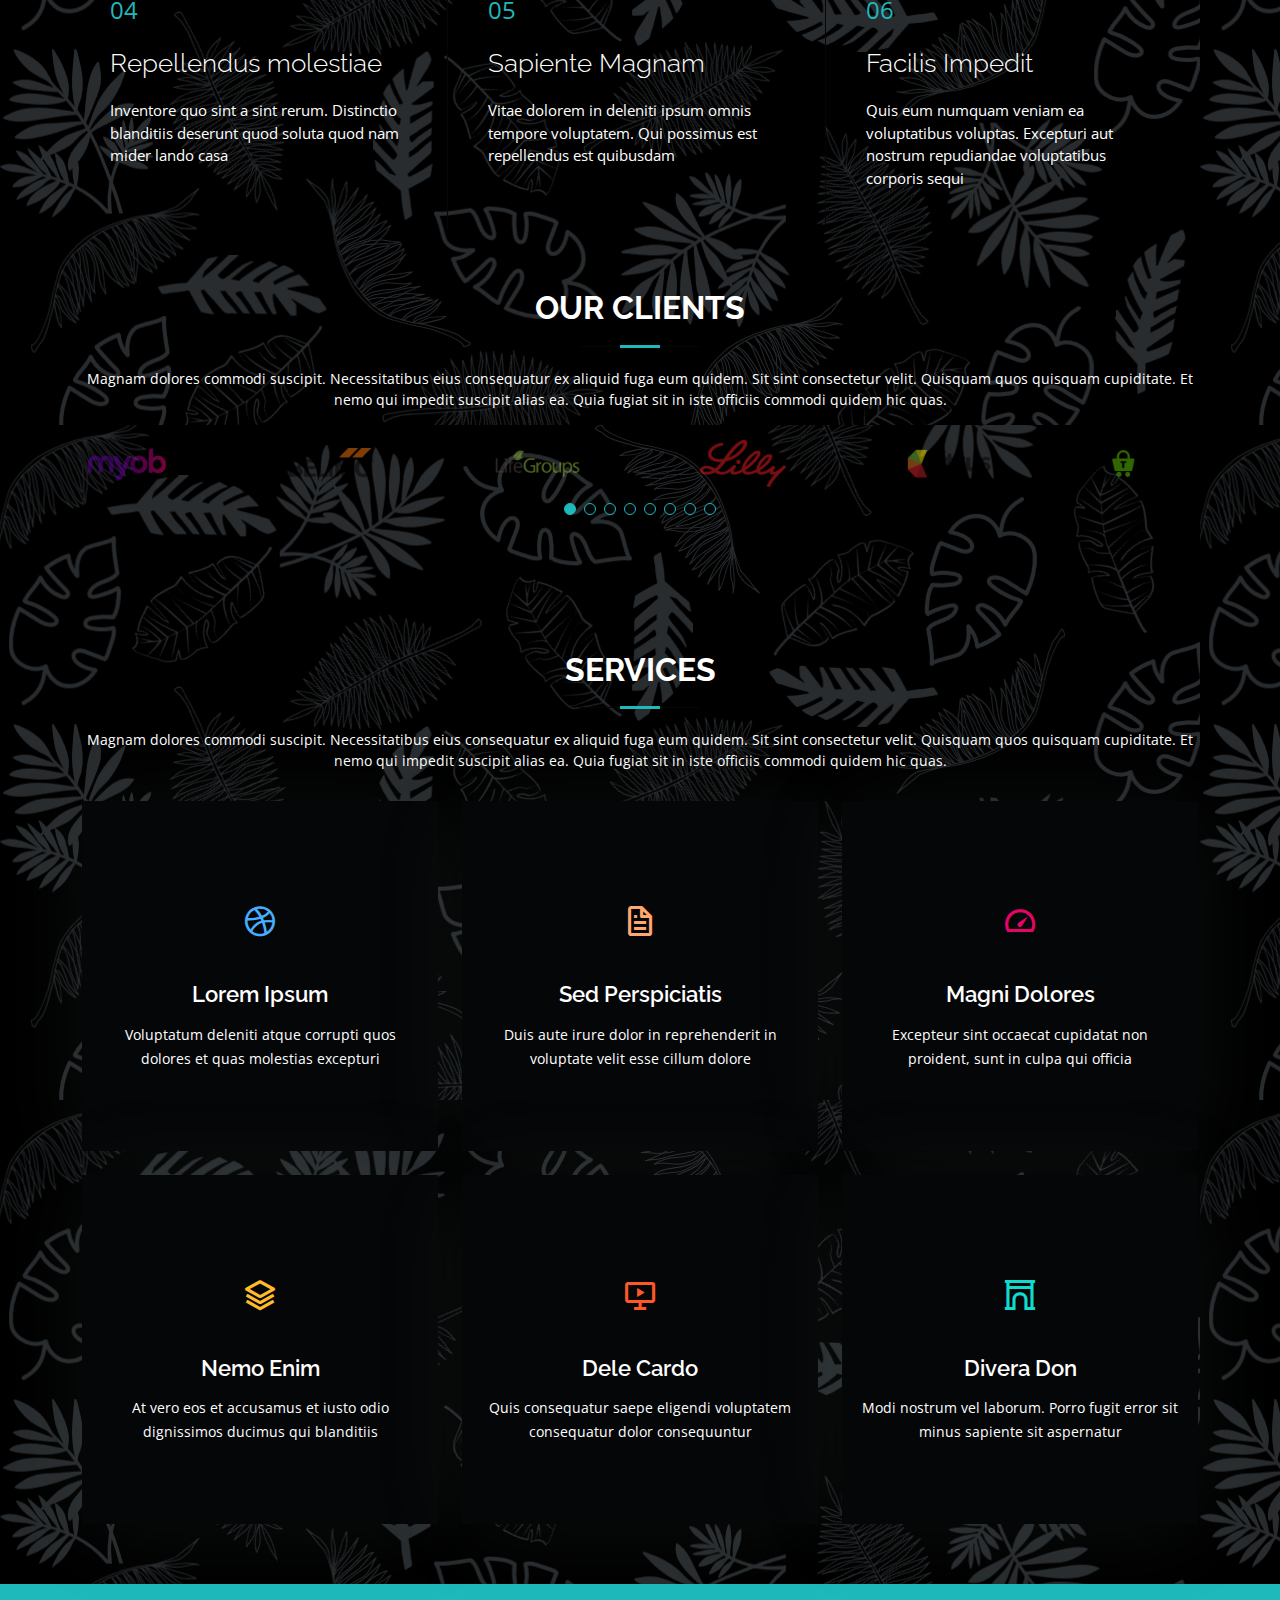
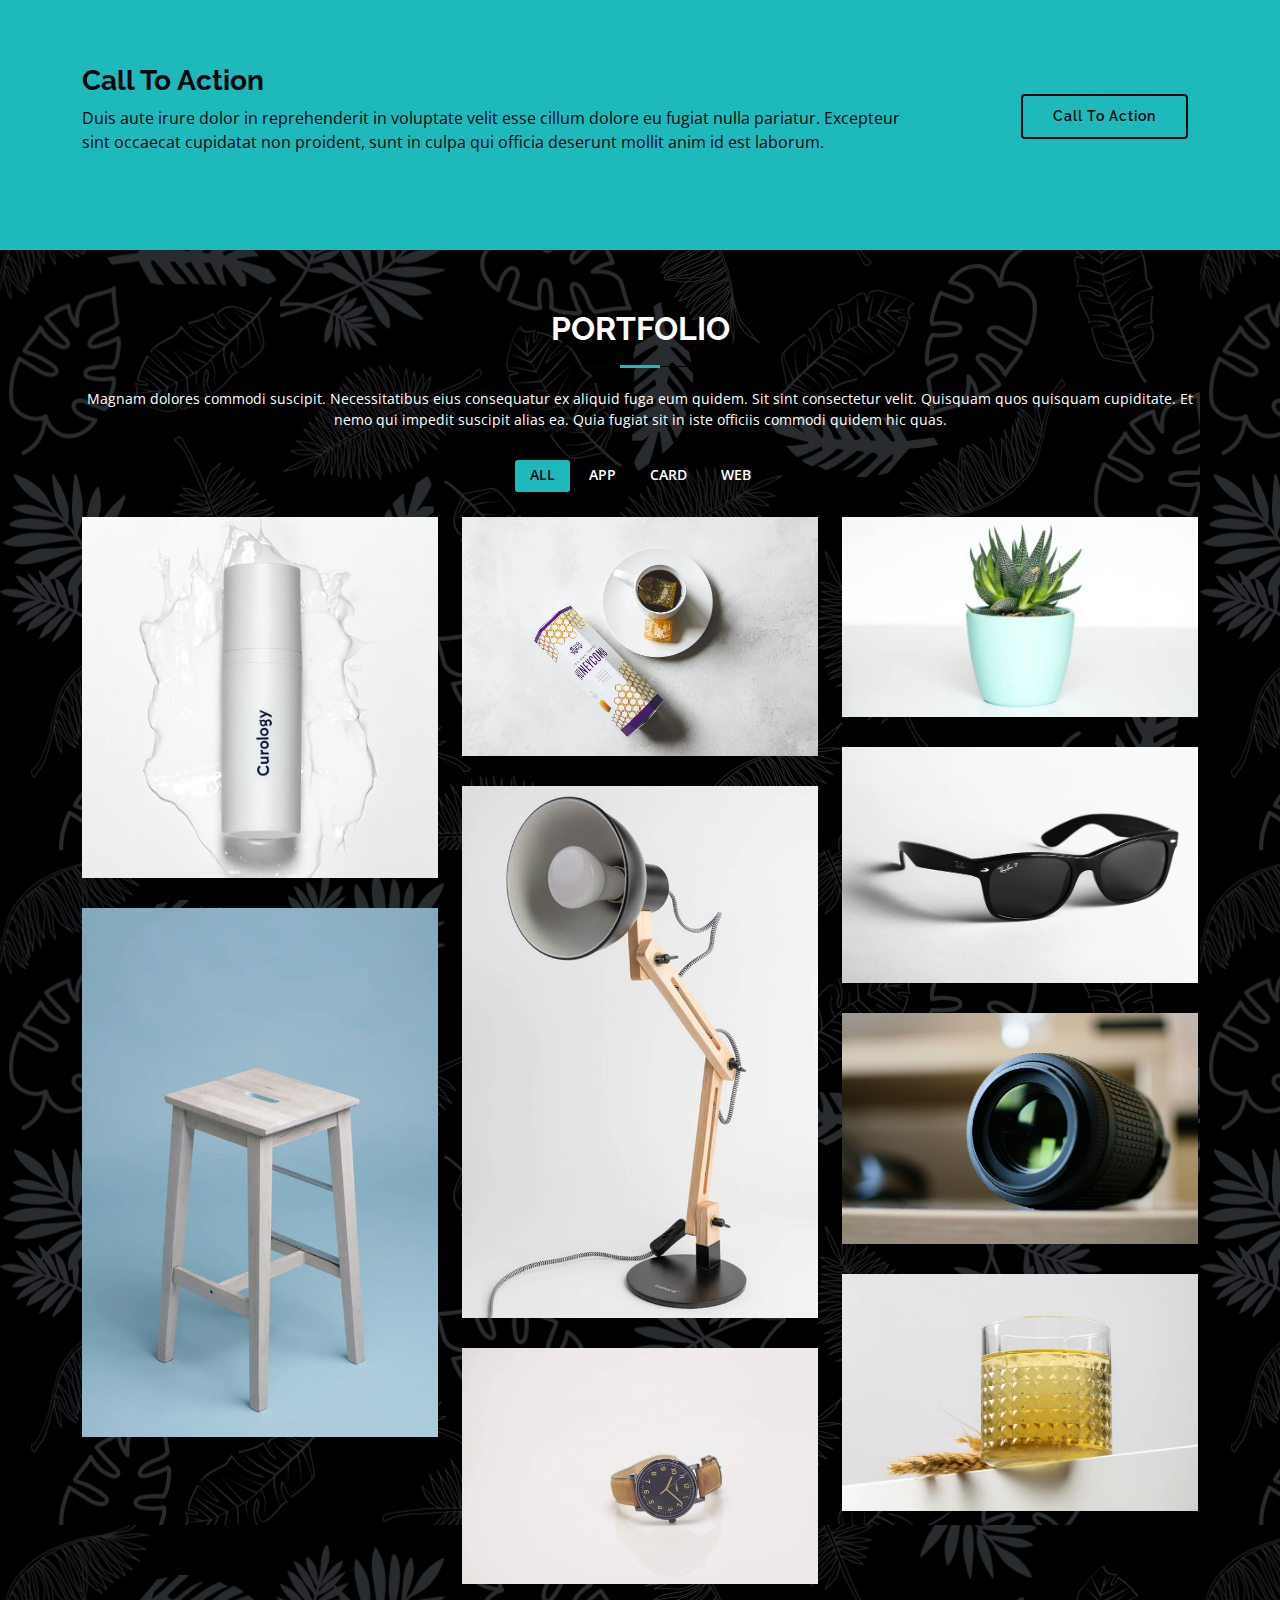
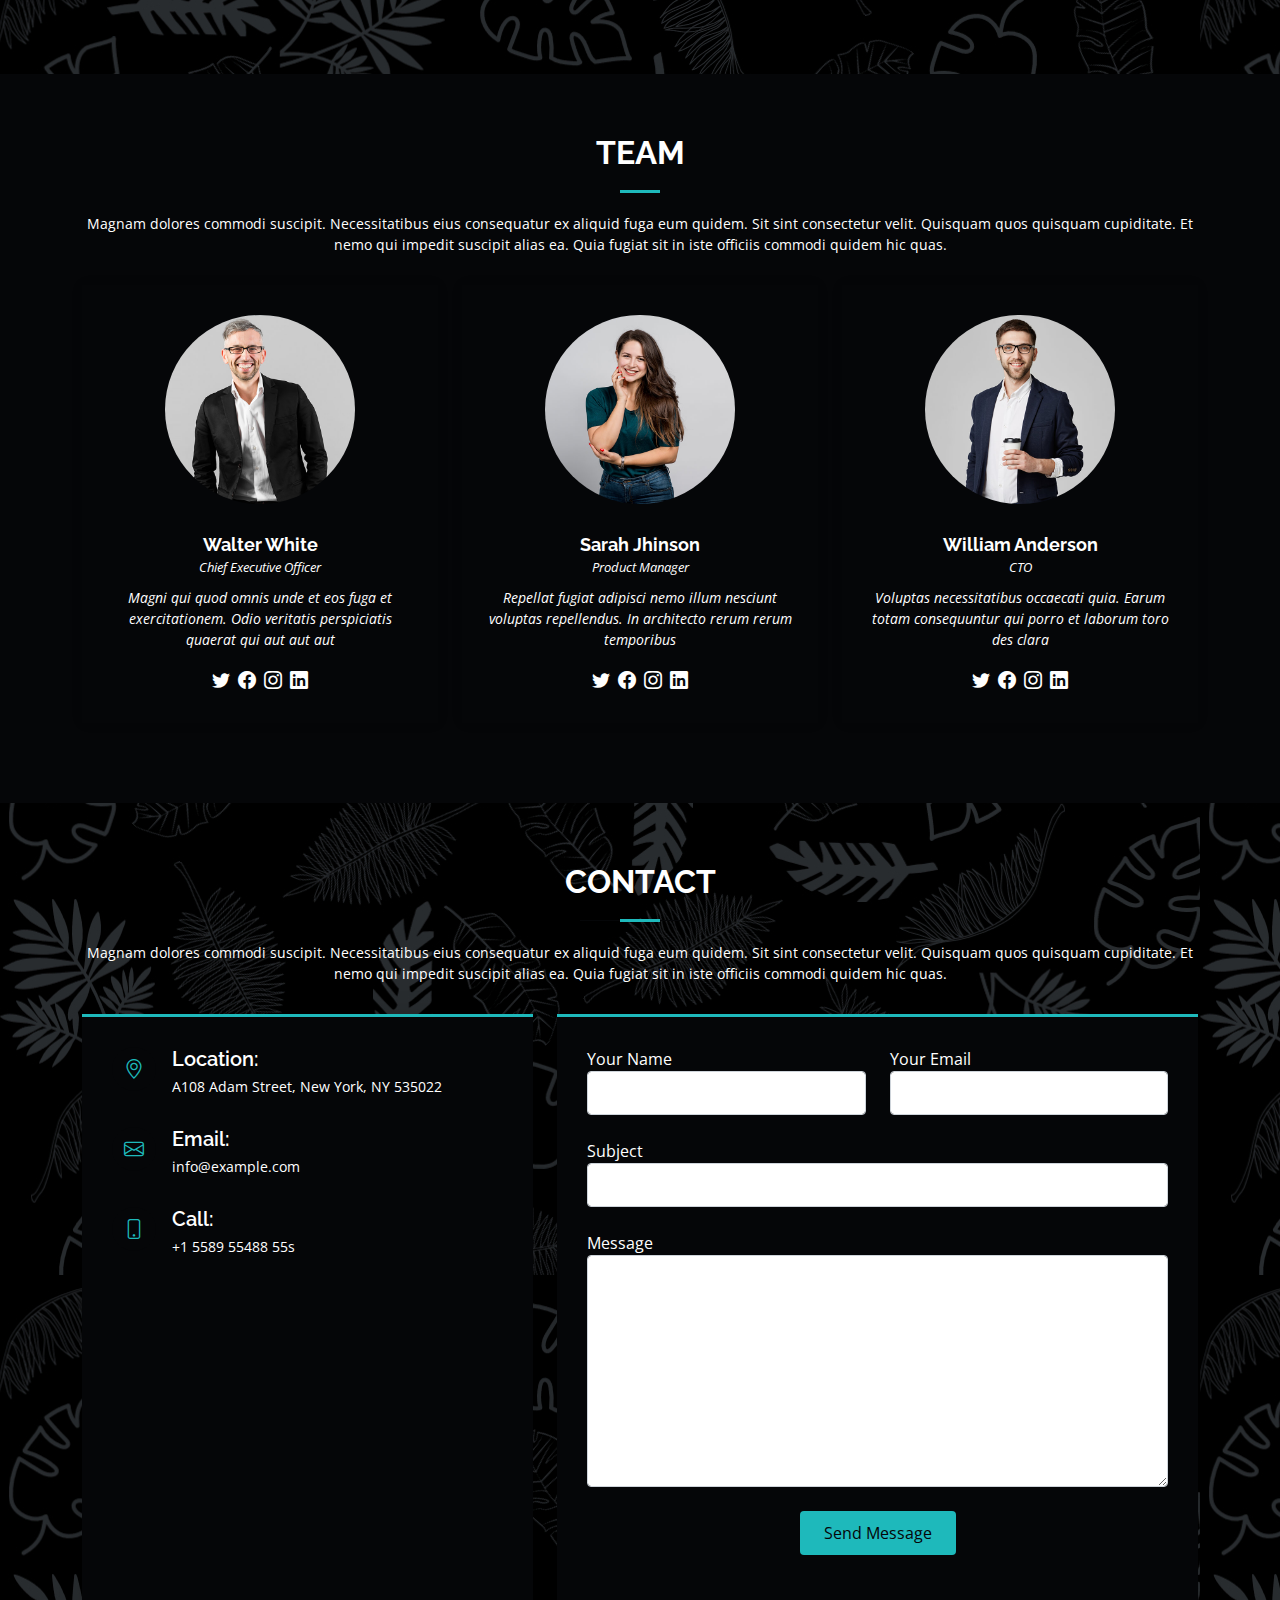
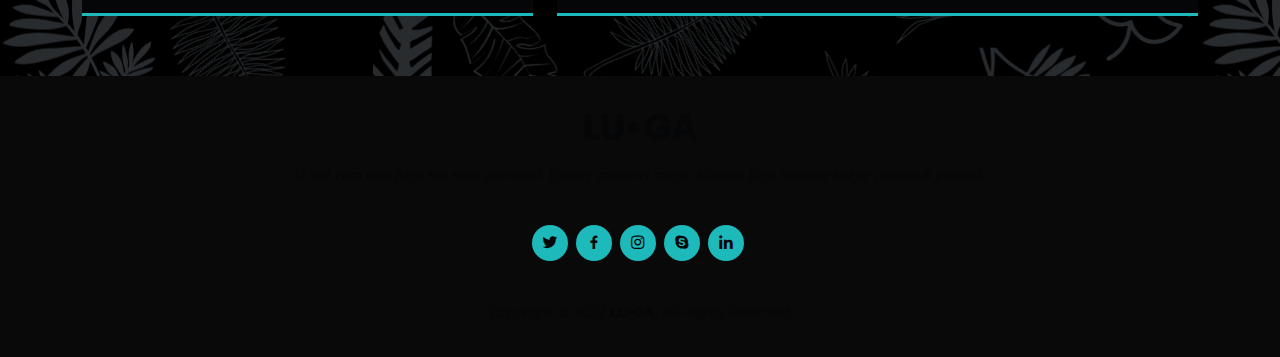
==== commit 9987196f: "remove top bar, re-center elements" ====
--- a/index.html
+++ b/index.html
@@ -31,7 +31,7 @@
 
 <body>
 
-  <!-- ======= Top Bar ======= -->
+  <!-- ======= Top Bar ======= 
   <section id="topbar" class="d-flex align-items-center">
     <div class="container d-flex justify-content-center justify-content-md-between">
       <div class="contact-info d-flex align-items-center">
@@ -46,6 +46,7 @@
       </div>
     </div>
   </section>
+  -->
 
   <!-- ======= Header ======= -->
   <header id="header" class="d-flex align-items-center">
@@ -98,7 +99,7 @@
     <a href="#contact">Contact</a>
   </div>
 
-  <span style="font-size: 30px; cursor: pointer; position: fixed; left: 15px; top: 30px;" onclick="openNav()">&#9776; Main</span>
+  <span style="font-size: 30px; cursor: pointer; position: fixed; left: 15px; top: 15px;" onclick="openNav()">&#9776; Main</span>
 
   <script>
     function openNav() {
--- a/assets/css/style.css
+++ b/assets/css/style.css
@@ -67,7 +67,7 @@
   visibility: hidden;
   opacity: 0;
   right: 15px;
-  top: 30px;
+  top: 15px;
   z-index: 996;
   background: #1eb9bb;
   width: 40px;
